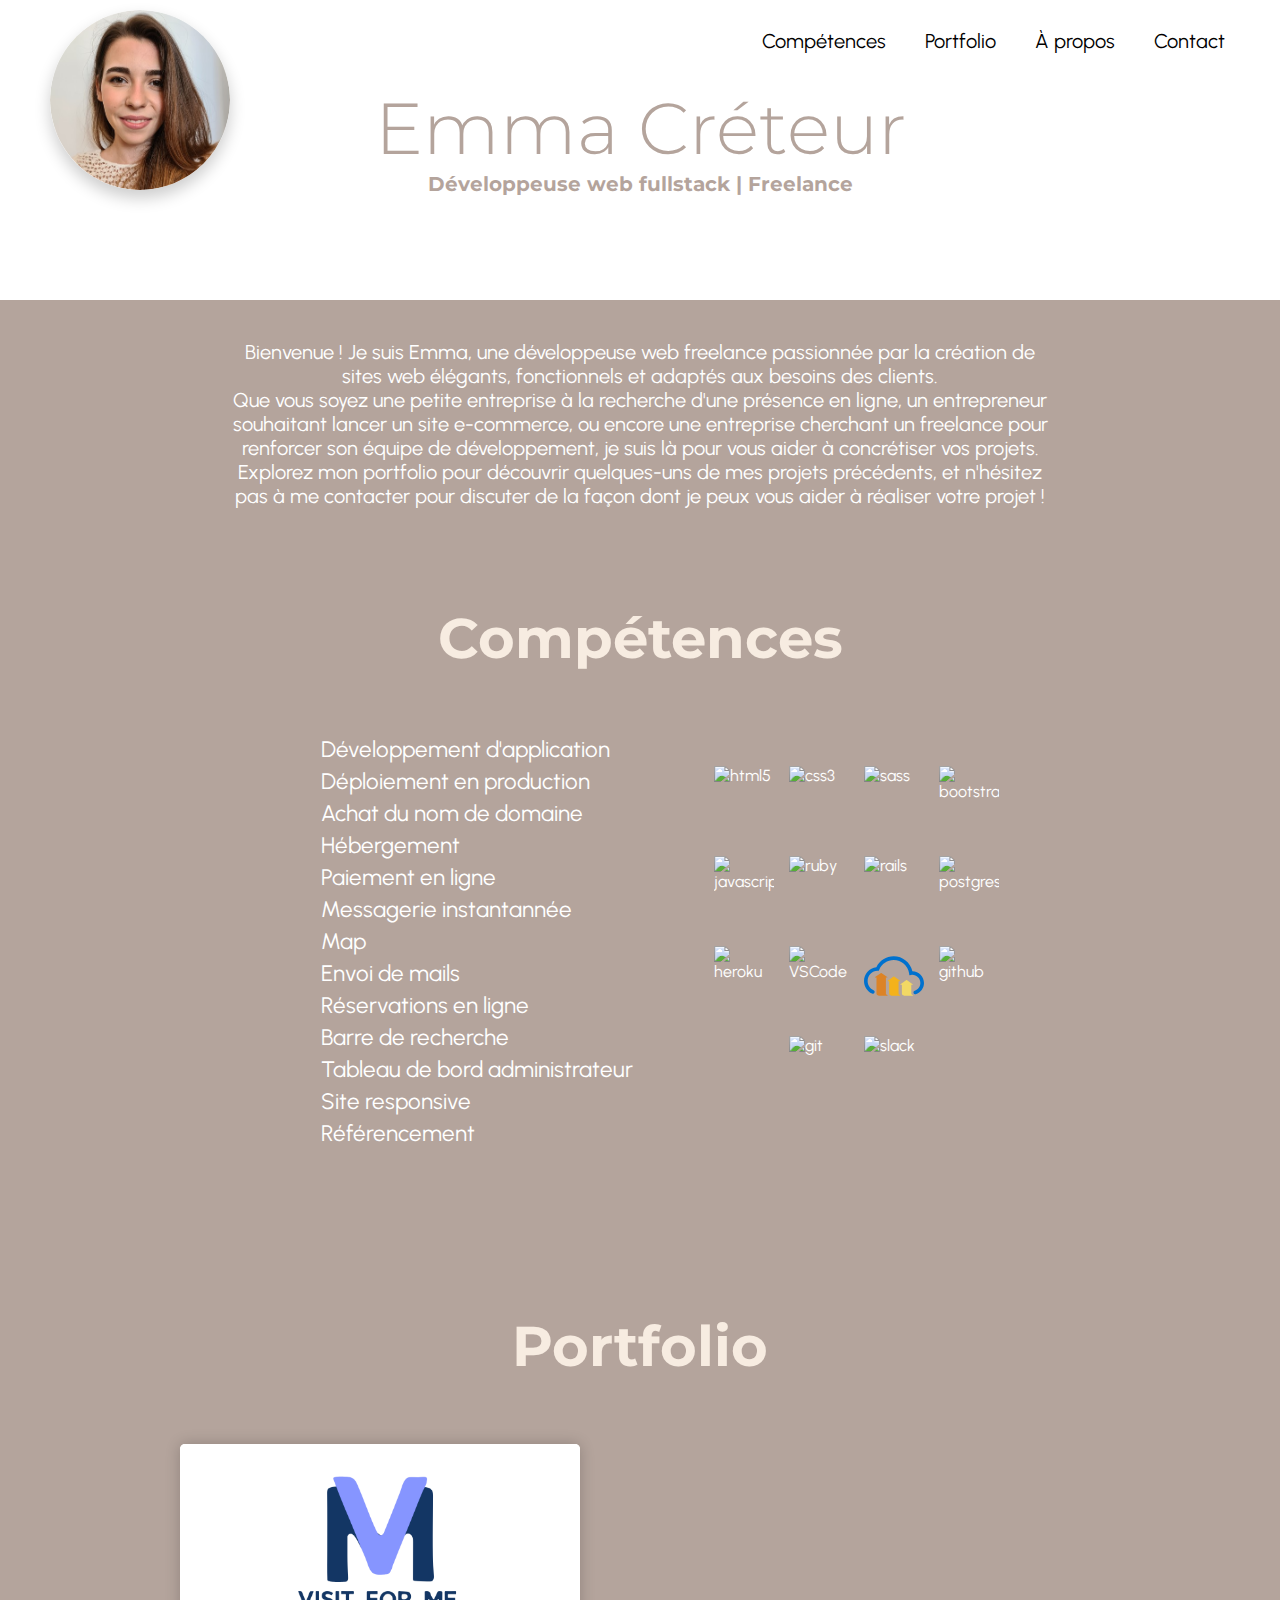
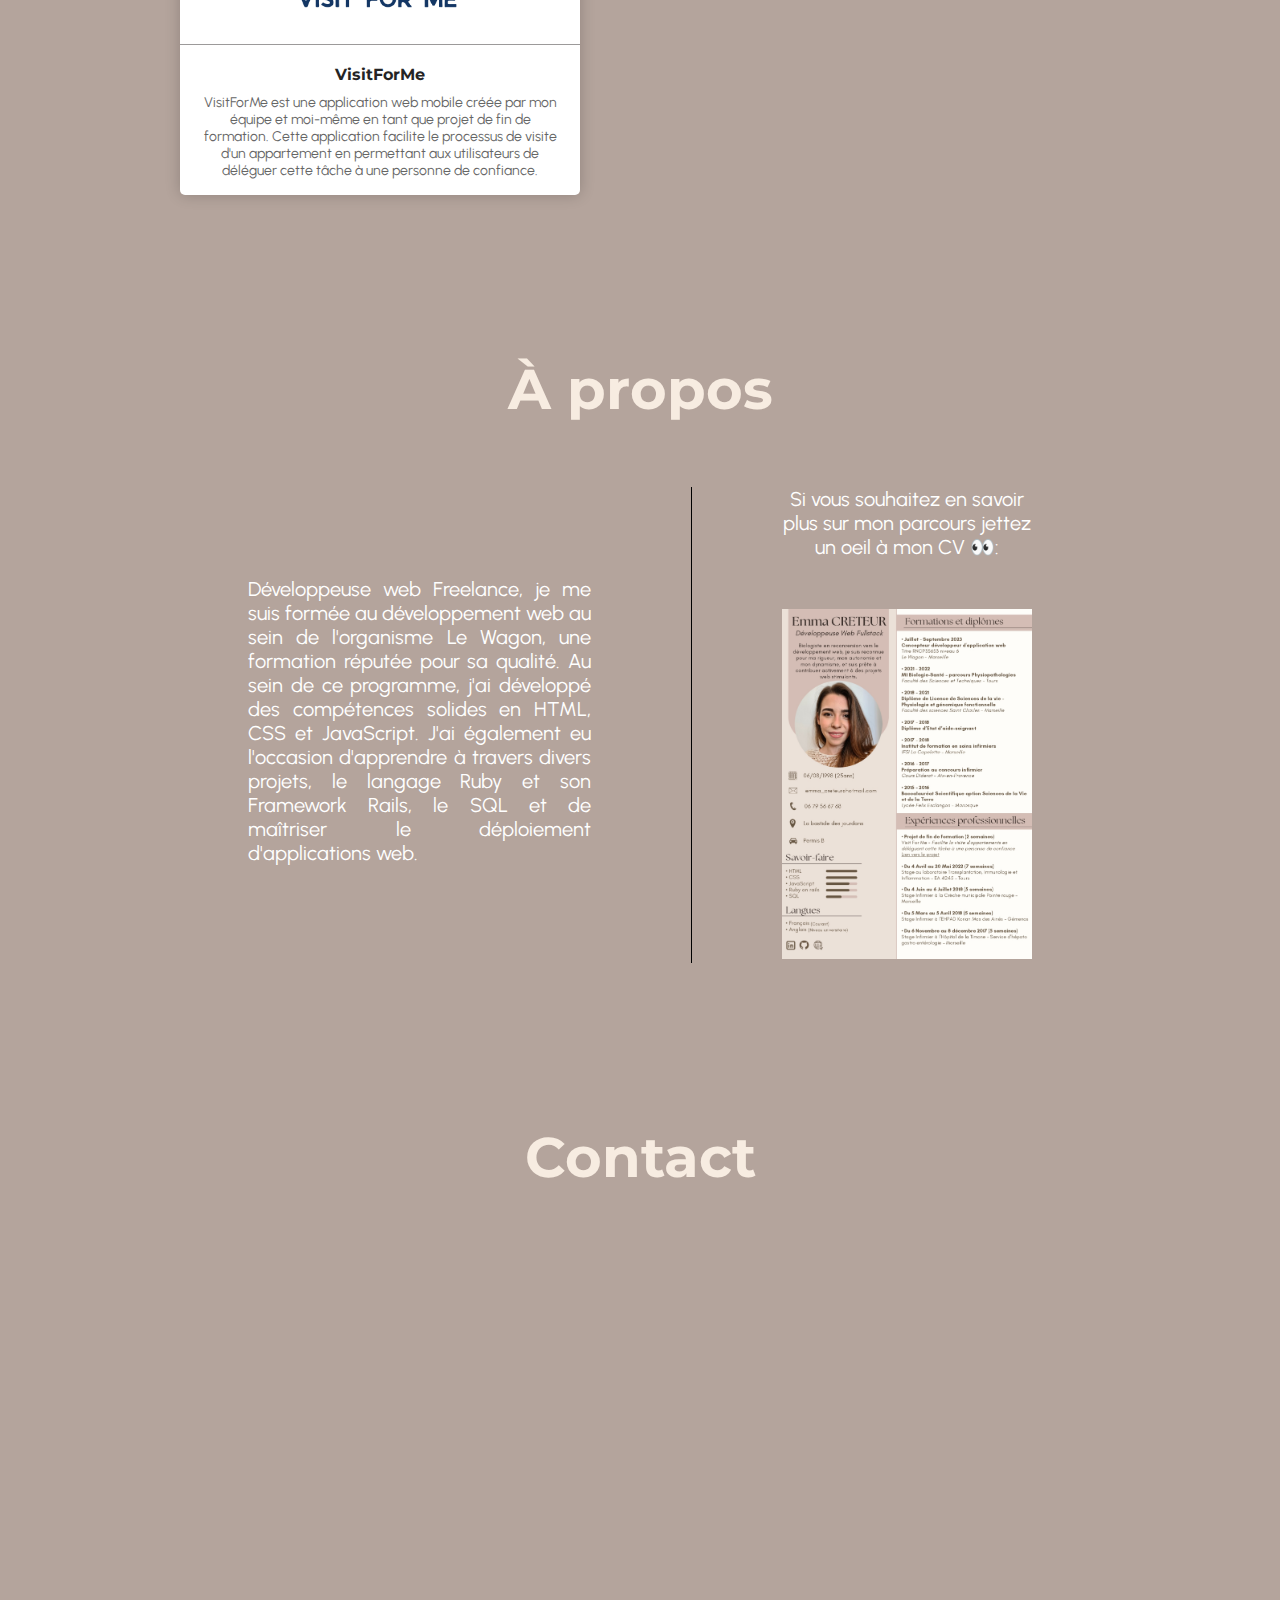
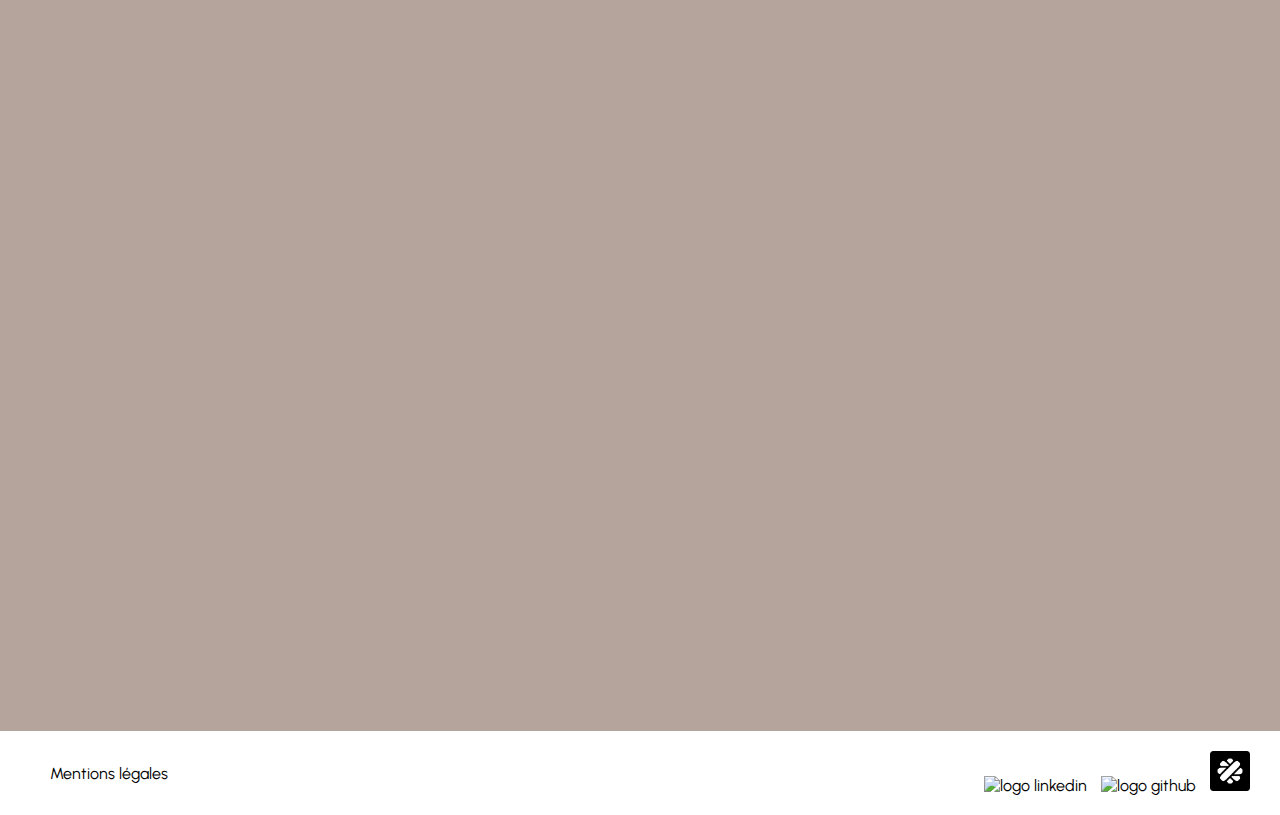
==== index.html @ e179fc8a "favincon + ajout mentions légales + ajout paragraphes accueil" ====
<!DOCTYPE html>
<html>
    <head>
        <meta charset="utf-8">

        <title>Emma Créteur | Développeuse Web Fullstack Freelance </title>
        <meta name="description" content="Développeuse Fullstack à Distance Freelance">
        <meta name="keywords" content="développement, development, freelance, web, site, création, emma, créteur, creteur, fullstack, backend, frontend, application, responsive, déploiement, nom de domaine, hébergement, ruby, rails, html, css, javascript, heroku">
        <meta name="google-site-verification" content="C7X4D-P2toqdG0to3BEUjABP1XIASljzCnjoGGMlwTs" />

        <link href="css/style.css" rel="stylesheet">
        <link href="css/card.css" rel="stylesheet">
        <link href="css/dropdown.css" rel="stylesheet">
        <link href="css/footer.css" rel="stylesheet">
        <link href="css/nav.css" rel="stylesheet">
        <link href="css/section.css" rel="stylesheet">
        <link href="css/sidebar.css" rel="stylesheet">
        <script src="javascript/dropdown.js"></script>
        <script src="javascript/scroll.js"></script>
        <link rel="shortcut icon" href="favicon.ico" type="image/x-icon">
        <link rel="icon" href="favicon.ico" type="image/x-icon">

        <link rel="preconnect" href="https://fonts.googleapis.com">
        <link rel="preconnect" href="https://fonts.gstatic.com" crossorigin>
        <link href="https://fonts.googleapis.com/css2?family=Urbanist:wght@300&display=swap" rel="stylesheet">

        <link rel="preconnect" href="https://fonts.googleapis.com">
        <link rel="preconnect" href="https://fonts.gstatic.com" crossorigin>
        <link href="https://fonts.googleapis.com/css2?family=Montserrat:wght@200&display=swap" rel="stylesheet">
        <link rel="stylesheet" href="https://use.fontawesome.com/releases/v6.1.2/css/all.css">

    </head>

    <body>
      <div id="conteneur-page">
        <div id="enveloppe-contenu">

          <header id="masthead">
            <nav>
              <div class="menu-responsive">
                <button class="openbtn" onclick="openNav()">&#9776;</button>
                  <div id="mySidebar" class="sidebar">
                    <ul>
                      <a href="javascript:void(0)" class="closebtn" onclick="closeNav()">&times;</a>
                      <li><a href="#competences">Compétences</a></li>
                      <li><a href="#portfolio">Portfolio</a></li>
                      <li><a href="#apropos">À propos</a></li>
                      <li><a href="#contact">Contact</a></li>
                    </ul>
                  </div>
              </div>
            </nav>

            <div class="dropdown">
              <button onclick="myFunction()" class="dropbtn"><img src ="css/images/photocv.png" alt="photo-page" class="dropbtn"/>
              </button>
              <div id="myDropdown" class="dropdown-content">
                  <ul type="none">
                      <li>&#128231<a href="mailto: emma_creteur@hotmail.com">emma_creteur@hotmail.com</a> </li>
                      <li> &#128205 Région d'Aix-en-Provence</li>
                      <li><a href="#contact">Me contacter</a></li>
                  </ul>
              </div>
            </div>
            <div class="categories">
              <nav>
                <ul>
                  <li><a href="#competences">Compétences</a></li>
                  <li><a href="#portfolio">Portfolio</a></li>
                  <li><a href="#apropos">À propos</a></li>
                  <li><a href="#contact">Contact</a></li>
                </ul>
              </nav>
              <hgroup id="sitetitle">
                <h1 class="text-center">Emma Créteur</h1>
                <h2 class="text-center">Développeuse web fullstack | Freelance</h2>
              </hgroup>
            </div>
          </header>

          <main>
            <div class="accueil">
              <p class="presentation">
                Bienvenue ! Je suis Emma, une développeuse web freelance passionnée par la création de sites web élégants, fonctionnels et adaptés aux besoins des clients.
                <br>Que vous soyez une petite entreprise à la recherche d'une présence en ligne, un entrepreneur souhaitant lancer un site e-commerce,
                ou encore une entreprise cherchant un freelance pour renforcer son équipe de développement, je suis là pour vous aider à concrétiser vos projets.
                <br>Explorez mon <a href="#portfolio">portfolio</a> pour découvrir quelques-uns de mes projets précédents, et n'hésitez pas à me contacter pour discuter de la façon dont je peux vous aider à réaliser votre projet !
              </p>
            </div>

            <section id="competences">
              <h1> Compétences</h1>
              <div class="contenu">
                <div class="list">
                  <ul>
                    <li><i class="fa-solid fa-angle-right"></i> Développement d'application</li>
                    <li><i class="fa-solid fa-angle-right"></i> Déploiement en production</li>
                    <li><i class="fa-solid fa-angle-right"></i> Achat du nom de domaine</li>
                    <li><i class="fa-solid fa-angle-right"></i> Hébergement</li>
                    <li><i class="fa-solid fa-angle-right"></i> Paiement en ligne</li>
                    <li><i class="fa-solid fa-angle-right"></i> Messagerie instantannée</li>
                    <li><i class="fa-solid fa-angle-right"></i> Map</li>
                    <li><i class="fa-solid fa-angle-right"></i> Envoi de mails</li>
                    <li><i class="fa-solid fa-angle-right"></i> Réservations en ligne</li>
                    <li><i class="fa-solid fa-angle-right"></i> Barre de recherche</li>
                    <li><i class="fa-solid fa-angle-right"></i> Tableau de bord administrateur</li>
                    <li><i class="fa-solid fa-angle-right"></i> Site responsive</li>
                    <li><i class="fa-solid fa-angle-right"></i> Référencement</li>
                  </ul>
                </div>
                <div class="logo-competences">
                  <img src="https://raw.githubusercontent.com/devicons/devicon/master/icons/html5/html5-original-wordmark.svg" style="margin-right: 15px;" alt="html5" width="60" height="60" title="HTML5"/>
                  <img src="https://raw.githubusercontent.com/devicons/devicon/master/icons/css3/css3-original-wordmark.svg" style="margin-right: 15px;" alt="css3" width="60" height="60" title="CSS3"/>
                  <img src="https://raw.githubusercontent.com/devicons/devicon/master/icons/sass/sass-original.svg" style="margin-right: 15px;" alt="sass" width="60" height="60" title="Sass"/>
                  <img src="https://raw.githubusercontent.com/devicons/devicon/master/icons/bootstrap/bootstrap-plain-wordmark.svg" style="margin-right: 15px;" alt="bootstrap" width="60" height="60" title="Bootstrap"/>
                  <img src="https://raw.githubusercontent.com/devicons/devicon/master/icons/javascript/javascript-original.svg" style="margin-right: 15px;" alt="javascript" width="60" height="60" title="JavaScript"/>
                  <img src="https://raw.githubusercontent.com/devicons/devicon/master/icons/ruby/ruby-original.svg" style="margin-right: 15px;" alt="ruby" width="60" height="60" title="Ruby"/>
                  <img src="https://raw.githubusercontent.com/devicons/devicon/master/icons/rails/rails-original-wordmark.svg" style="margin-right: 15px;" alt="rails" width="60" height="60" title="Rails"/>
                  <img src="https://raw.githubusercontent.com/devicons/devicon/master/icons/postgresql/postgresql-original-wordmark.svg" style="margin-right: 15px;" alt="postgresql" width="60" height="60" title="PostgreSQL"/>
                  <img src="https://www.vectorlogo.zone/logos/heroku/heroku-icon.svg" style="margin-right: 15px;" alt="heroku" width="60" height="60" title="Heroku"/>
                  <img src="https://cdn.jsdelivr.net/gh/devicons/devicon/icons/vscode/vscode-original-wordmark.svg" style="margin-right: 15px;" alt="VSCode" width="60" height="60" title="VSCode"/>
                  <img src="[data-uri]" alt="Cloudinary" title="Cloudinary" width="60" height="60" style="margin-right: 15px;">
                  <img src="https://cdn.jsdelivr.net/gh/devicons/devicon/icons/github/github-original.svg" style="margin-right: 15px;" alt="github" width="60" height="60" title="GitHub"/>
                  <img src="https://www.vectorlogo.zone/logos/git-scm/git-scm-icon.svg" style="margin-right: 15px;" alt="git" width="60" height="60" title="Git"/>
                  <img src="https://cdn.jsdelivr.net/gh/devicons/devicon/icons/slack/slack-original.svg" style="margin-right: 15px;" alt="slack" width="60" height="60" title="Slack"/>
                </div>
              </div>
            </section>

            <section id="portfolio">
              <h1>Portfolio</h1>
              <div class="card-project">
                <a href="https://visit-for-me-emma-e50ae7bd09ac.herokuapp.com/" target="_blank">
                <img src="css/images/VisitForMe.png" />
                <div class="card-project-infos">
                  <div>
                    <h2>VisitForMe</h2>
                    <p>VisitForMe est une application web mobile créée par mon équipe et moi-même en tant que projet de fin de formation. Cette application facilite le processus de visite d'un appartement en permettant aux utilisateurs de déléguer cette tâche à une personne de confiance.</p>
                  </div>
                </div>
              </a>
              </div>
            </section>

            <section id="apropos">
              <h1> À propos</h1>
              <div class="carre-contenu-accueil">
                <p id="p-accueil">
                  Développeuse web Freelance, je me suis formée au développement web au sein de l'organisme Le Wagon, une formation réputée pour sa qualité.
                  Au sein de ce programme, j'ai développé des compétences solides en HTML, CSS et JavaScript. J'ai également eu l'occasion d'apprendre à travers divers projets, le langage Ruby et son Framework Rails, le SQL et de maîtriser le déploiement d'applications web.
                </p>
                <div class="cv-propos">
                  <p>Si vous souhaitez en savoir plus sur mon parcours jettez un oeil à mon CV 👀:</p>
                  <a class="cv-grand" href="cv.pdf" target="_blank">
                    <img src="cv.jpg" width="250px" height="350px" alt="cv miniature"></img>
                  </a>
                </div>
              </div>
            </section>

            <section id="contact">
              <h1>Contact</h1>
              <iframe class="form" src="https://docs.google.com/forms/d/e/1FAIpQLSd2ceQylcFT-ddjGEz3CQogQd69oquBkLHTm3AjTv-rdr1ttA/viewform?embedded=true" width="640" height="888" frameborder="0" marginheight="0" marginwidth="0">Chargement…</iframe>
            </section>

          </main>
        </div>

      <footer id="pied-de-page">
        <div class="mention-legale">
          <a href="mention_legale.html">Mentions légales</a>
        </div>
        <div id="logo-footer">
          <a href="https://www.linkedin.com/in/emma-creteur" target="_blank"> <img class="lien-icone" src="https://cdn-icons-png.flaticon.com/512/1384/1384014.png"
          alt="logo linkedin"/> </a>
          <a href="https://github.com/Emma6098" target="_blank"> <img class="lien-icone" src="https://upload.wikimedia.org/wikipedia/commons/thumb/c/c2/GitHub_Invertocat_Logo.svg/1200px-GitHub_Invertocat_Logo.svg.png"
          alt="logo github"/> </a>
          <a href="https://www.malt.fr/profile/emmacreteur?q=Emma+creteur+&sourceComponent=home_unlogged&searchid=651d7da5e57a8975f9a247a1" target="_blank"> <img class="lien-icone" src="css/images/malt.png"
          alt="logo malt"/> </a>
        </div>
      </footer>

    </div>
  </body>
</html>
---- css/style.css ----
* {
    margin: 0;
}

main {
  padding-top: 100px;
  padding-bottom: 150px;
  padding-top: 250px;
}

body {
  background-color: #b4a49c;
  font-family: 'Urbanist', sans-serif;
  font-size: 1em;
  color: white;
  height:100%;
}

a {
  color : black;
  text-decoration: none;
  transition: .15s ease all;
  text-decoration: none;
}

a:hover {
  text-decoration: none;
  color: #c6c4c4;
}


h1 {
  color: #F7ECE1;
  font-size: 3.5em;
  font-family: 'Montserrat', sans-serif;
  text-align: center;
}

h2 {
  color: #F7ECE1;
  font-size: 1.5em;
  font-family: 'Montserrat', sans-serif;
  text-align:center;
  padding-bottom: 10px;
}

h3 {
  color: #F7ECE1;
  font-size: 1em;
  font-family: 'Montserrat', sans-serif;
  text-align: center;
  padding-bottom: 50px;
  padding-top: 8px;
}

p {
  font-size: 1.25em;
  text-align: center;
}


li {
  font-size: 1.25em;
}

.conteneur{
  display: flex;
  justify-content: center;
  align-items: center;
}

.conteneur h1{
 margin-bottom: 50px;
}

.conteneur h2{
  margin-top: 30px;
 }

@media screen and (max-width:1080px) {

  main {
      font-size: 20px;
    }
}
---- css/card.css ----
.card-project {
  overflow: hidden;
  background: white;
  box-shadow: 0 0 15px rgba(0,0,0,0.2);
  border-radius: 5px;
  width: 400px;
  transition: transform 0.3s;
  margin-left: 100px;
  margin-top: 4rem !important;
}

.card-project:hover {
  transform: scale(1.1);
  cursor: pointer;
}

.card-project > a > img {
  height: 200px;
  width: 100%;
  object-fit: cover;
  border-bottom: #9c9a9a 1px solid;
}

.card-project h2 {
  font-size: 16px;
  font-weight: bold;
  margin: 0;
  color: #242424;
}

.card-project p {
  font-size: 12px;
  opacity: .7;
  margin: 0;
  color: #242424;
  font-size: 14px;
}


.card-project .card-project-infos {
  padding: 16px;
  display: flex;
  justify-content: space-between;
  align-items: flex-end;
  position: relative;
}

.card-project-infos .card-project-user {
  position: absolute;
  right: 16px;
  top: -20px;
  width: 40px;
}


@media screen and (max-width:1080px) {

  .card-project {
    overflow: hidden;
    background: white;
    box-shadow: 0 0 15px rgba(0,0,0,0.2);
    border-radius: 8px;
    width: 600px;
    transition: transform 0.3s;
    margin-left: 0px;
    margin-top: 100px;
  }

  .card-project > a > img {
    height: 250px;
    width: 100%;
    object-fit: cover;
    border-bottom: #9c9a9a 3px solid;
  }

  .card-project h2 {
    font-size: 40px;
    font-weight: bold;
    margin: 0;
    color: #242424;
  }

  .card-project p {
    font-size: 25px;
    opacity: .7;
    margin: 0;
    color: #242424;
  }

}
---- css/dropdown.css ----
.dropbtn img {
  display: flex;
  border-radius:100px;
  width: 180px;
  height: 180px;
  left: 50px;
  top:10px;
  align-items: center;
  position: fixed;
  z-index: 200;
  box-shadow: 0px 8px 16px 0px rgba(0,0,0,0.2);
  cursor: pointer;
}


.dropbtn img:hover {
  transform: scale(1.05);
  transition: transform 0.2s;
}

/* The container <div> - needed to position the dropdown content */

.dropdown {
  position: relative;
  display: inline-block;
}

/* Dropdown Content (Hidden by Default) */
.dropdown-content {
  display: none;
  position: fixed;
  left: 144px;
  top:170px;
  background-color:#F7ECE1;
  min-width: 160px;
  max-width: 1000px;
  box-shadow: 0px 8px 16px 0px rgba(0,0,0,0.2);
  padding: 30px;
  z-index: 2;

}

/*Links inside the dropdown */
.dropdown-content li {
  color: black;
  padding: 12px 16px;
  text-decoration: none;

}
.dropdown-content a {
  padding-left: 10px;
}
ul {
  padding:0px;
}
/* Change color of dropdown links on hover */
.dropdown-content a:hover {
  text-decoration: none;
  background-color:#e2d1c0
}

/* Show the dropdown menu (use JS to add this class to the .dropdown-content container when the user clicks on the dropdown button) */
.show {display:block;}


@media screen and (max-width:1080px) {

  .dropdown-content {
    display: none;
    position: fixed;
    left: 100px;
    right: 150px;
    top:200px;
    background-color:#F7ECE1;
    min-width: 70%;
    max-width: 200px;
    height: 280px;
    box-shadow: 0px 8px 16px 0px rgba(0,0,0,0.2);
    padding: 30px;
    font-size: 30px;
  }

  .show {display:block;}

  .dropbtn img {

    display: flex;
    border-radius: 50%;
    width: 200px;
    height: 200px;
    left: auto;
    top: auto;
    align-items: center;
    position: fixed;
    z-index: 4;
  }

  .dropdown-content li {
    color: black;
    padding: 12px 0px;
    text-decoration: none;
  }

}
---- css/footer.css ----
footer {
  background-color: white;
  color : #242424;
  display: flex;
  flex-direction: row;
  justify-content: space-between;
  align-items: center;
}

.mention-legale{
  display: flex;
  flex-direction: column;
  align-items: flex-start;
  margin: 20px;
  margin-left: 50px;
}

#logo-footer{
  margin: 20px;
}

#pied-de-page {
  position: absolute;
  bottom: 0;
  width: 100%;
  height:auto;
}

.lien-icone:hover{
  opacity: 0.5;
}
.lien-icone{
width: 40px;
height: 40px;
padding-right: 10px;
}

@media screen and (max-width:1080px) {

  #pied-de-page {
    position: absolute;
    bottom: 0;
    width: 100%;
    height: auto;
  }

  .lien-icone{
    width: 70px;
    height: 70px;
    margin-right: 10px;
  }

}
---- css/nav.css ----
nav{
  display: flex;
  flex-direction: row;
  justify-content: right;
  align-items: center;
  background-color: white;
  color : #242424;
  padding: 25px 50px;
  position: fixed;
  left: 0;
  right: 0;
  padding-top: 10px;
  z-index: 2;
}


nav ul {
  display: inline;
}

nav li {
  display: inline;
}

nav li a {
  margin: 0 5px;
  color: black;
}

.categories a {
  margin-left: 30px;
}

/* ENTETE DEROULANT */

hgroup {
  position: relative;
  transition: .15s ease all;
  padding-top: 65px;
}

hgroup h1 {
  font-weight: 300;
  font-size: 4.5em;
  color:#b4a49c;
}

hgroup h2 {
  font-size: 1.25em;
  color:#b4a49c;
}

#masthead.scrolled {
  height: 65px;
}

#masthead.scrolled hgroup {
  opacity: 0;
  transform: translateY(-75px);
}

#masthead {
  z-index: 1000;
  position: fixed;
  width: 100%;
  height: 300px;
  background: white;
  transition: .5s ease all;
}

@media screen and (max-width:1080px) {
  nav {
    display: flex;
    flex-direction: row;
    justify-content: right;
    align-items: center;
    padding: 20px 20px 20px 90px;
    height: 50px;
  }
  header nav img {
    margin-bottom: 20px;
  }
  nav a {
    margin-left: 10px;
    margin-right: 10px;
  }

  .categories {
    display: none;
  }
}
---- css/section.css ----
section{
  padding: 6rem 80px 4rem 80px;
}

#conteneur-page {
  position: relative;
  min-height: 100vh;
}

#enveloppe-contenu {
  padding-bottom: 54px;
}

.presentation{
  text-align:center;
  width: 65%;
}

.presentation a {
  color: white;
  position: relative;

}

.presentation a::before {
  content: "";
  position: absolute;
  top: 0;
  left: 0;
  width: 0;
  height: 100%;
  background-color: #F7ECE1;
  transition: width 0.3s ease-in-out;
  z-index: -1;
}

.presentation a:hover::before {
  width: 100%;
}

.presentation a:hover {
  color: #b4a49c; /* Couleur de texte au survol */
}

.accueil{
  padding-top: 90px;
  display: flex;
  justify-content: center;
}

/* A PROPOS */

#p-accueil {
  font-size: 1.25em;
  text-align: justify;
  margin-right: 100px;
  width: 65%;
  padding-top: 90px;
}

.carre-contenu-accueil {
  padding-top: 4rem;
  width: 70%;
  margin: 0px auto 0px auto;
  display: flex;
  flex-direction: row;
}

.cv-propos img {
  margin-top:50px;
  transition: transform 0.3s;
}

.cv-propos img:hover {
  margin-top:50px;
  transform: scale(1.1);
  cursor: pointer;
}

.cv-propos{
  width: 35%;
  display: flex;
  flex-direction: column;
  align-items: center;
  border-left: 1px black solid;
  padding-left: 90px;
}

/* COMPETENCES */

#competences li {
display: flex;
justify-content: flex-start;
list-style-type: disc;
margin-bottom: 5px;
width : 100%;
font-size: 1.4rem;
}

.logo-competences {
  width: 45%;
  display: flex;
  align-items: center;
  justify-content: center;
  flex-wrap: wrap;
  height: 100%;
}

.logo-competences img {
  margin-top: 30px;
  transition: transform 0.3s;
}

.logo-competences img:hover {
  transform: scale(1.1);
}

.list{
  display: flex;
  justify-content: center;
  width:60%
}

.contenu{
  padding-top: 4rem;
  width: 70%;
  margin: 0px auto 0px auto;
  display: flex;
  flex-direction: row;
}

i{
  margin-right: 10px;
  margin-top: 2px;
}

/* CONTACT */
#contact{
text-align: center;
}

.form{
 margin-top: 4rem !important;
}



@media screen and (max-width:1080px) {

  #p-accueil {
    font-size: 30px;
    text-align: justify;
  }

  .carre-contenu-accueil {
    border-right: 2px solid #3a332c;
    border-bottom: 3px solid #3a332c;
    padding: 50px;
    width: 50%;
    margin: 20px auto 50px auto;
  }

  section {
    font-size: larger;
    margin-top: 80px;
    margin-left: 20px;
    margin-right: 20px;
    display: flex;
    flex-direction: column;
    align-items: center;
  }

}
---- css/sidebar.css ----
.menu-responsive {
  position: relative;
  display: none;
}
/* The sidebar menu */
.sidebar {
  height: 100%; /* 100% Full-height */
  width: 0; /* 0 width - change this with JavaScript */
  position: fixed; /* Stay in place */
  z-index: 1; /* Stay on top */
  top: 0;
  right: 0;
  background-color: white;
  overflow-x: hidden; /* Disable horizontal scroll */
  padding-top: 60px; /* Place content 60px from the top */
  transition: 0.5s; /* 0.5 second transition effect to slide in the sidebar */
}

/* The sidebar links */
.sidebar a {
  padding: 8px 8px 8px 32px;
  text-decoration: none;
  font-size: 70px;
  color: black;
  display: block;
  transition: 0.3s;
  margin-top: 50px;
}

/* Position and style the close button (top right corner) */
.sidebar .closebtn {
  position: absolute;
  top: 0;
  right: 25px;
  font-size: 70px;
  margin-left: 50px;
}


@media screen and (max-width:1080px) {

  .openbtn {
    font-size: 60px;
    cursor: pointer;
    background-color: white;
    color: black;
    border: none;
    margin-right: 20px;
  }

  .menu-responsive {
    display: flex;
    transition: margin-right .5s;
  }
  .sidebar {
    padding-top: 70px;
  }
  .sidebar a {
    font-size: 40px;
  }
}
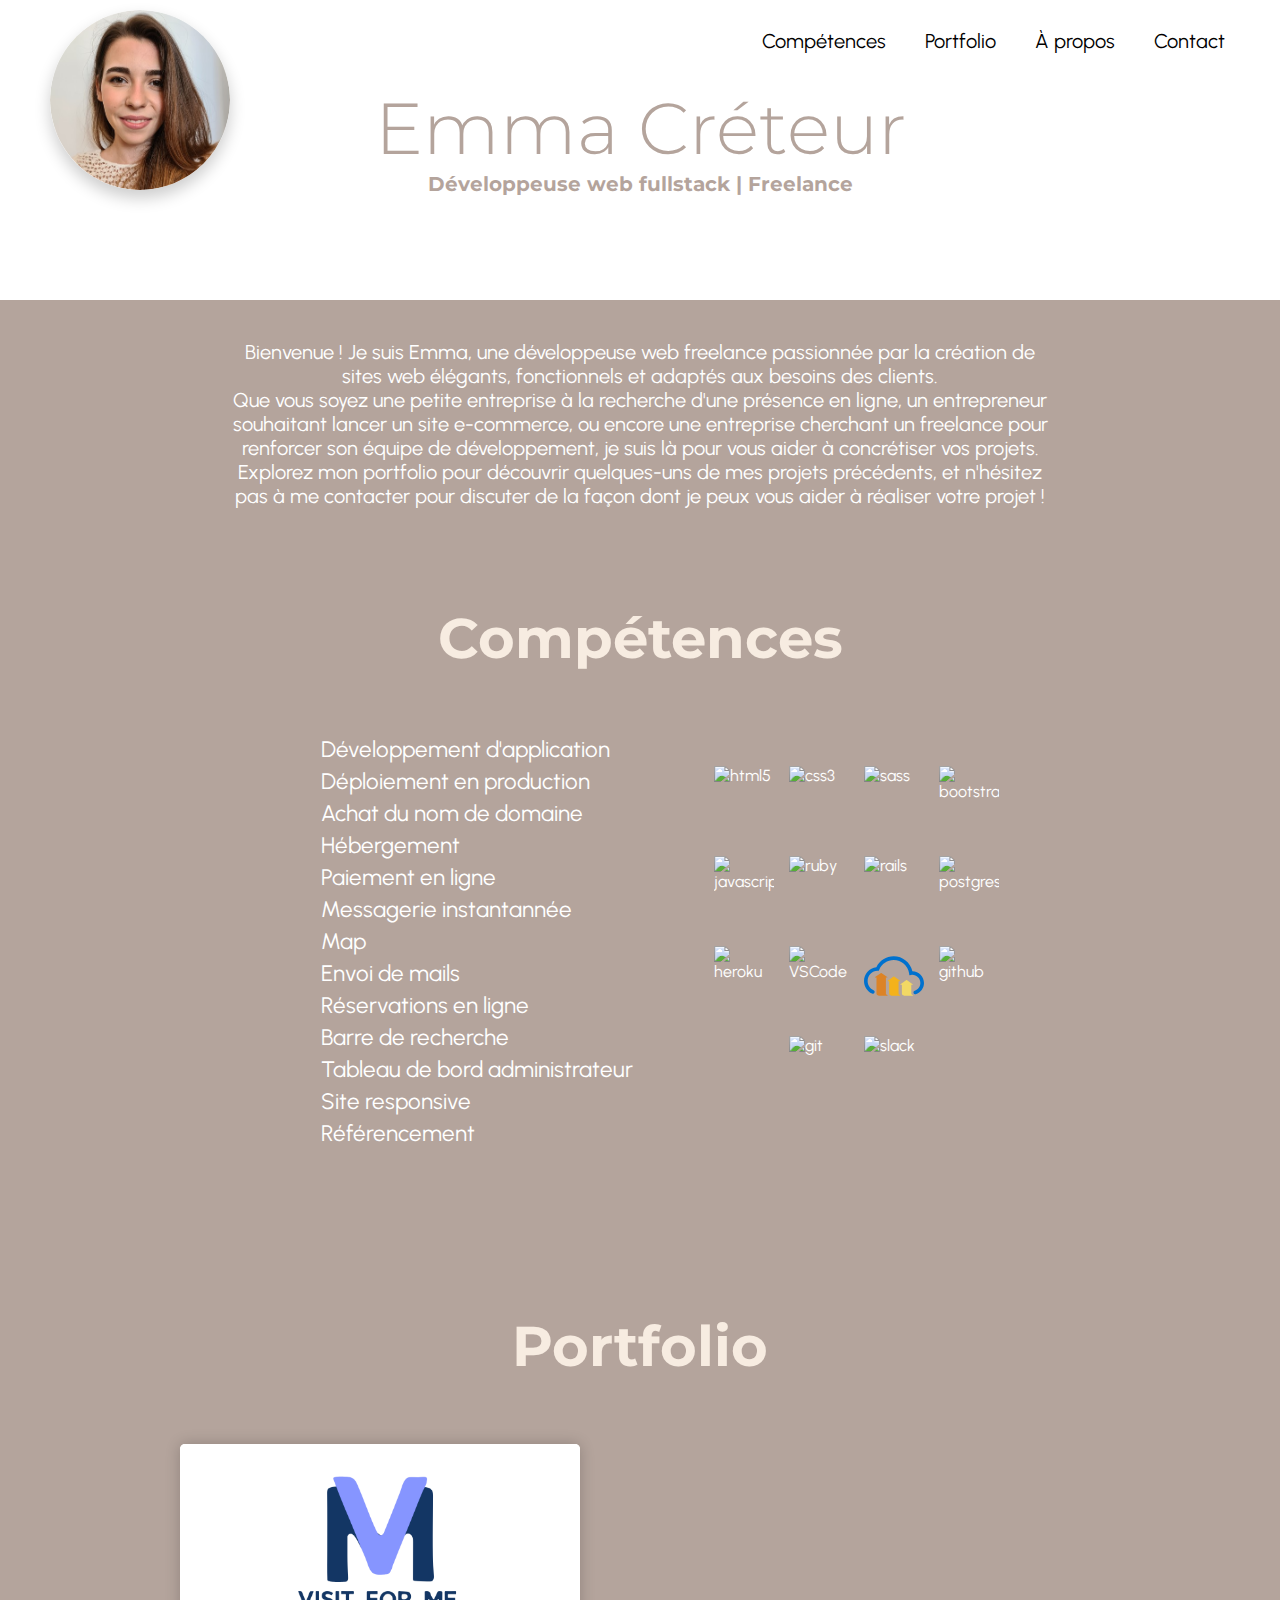
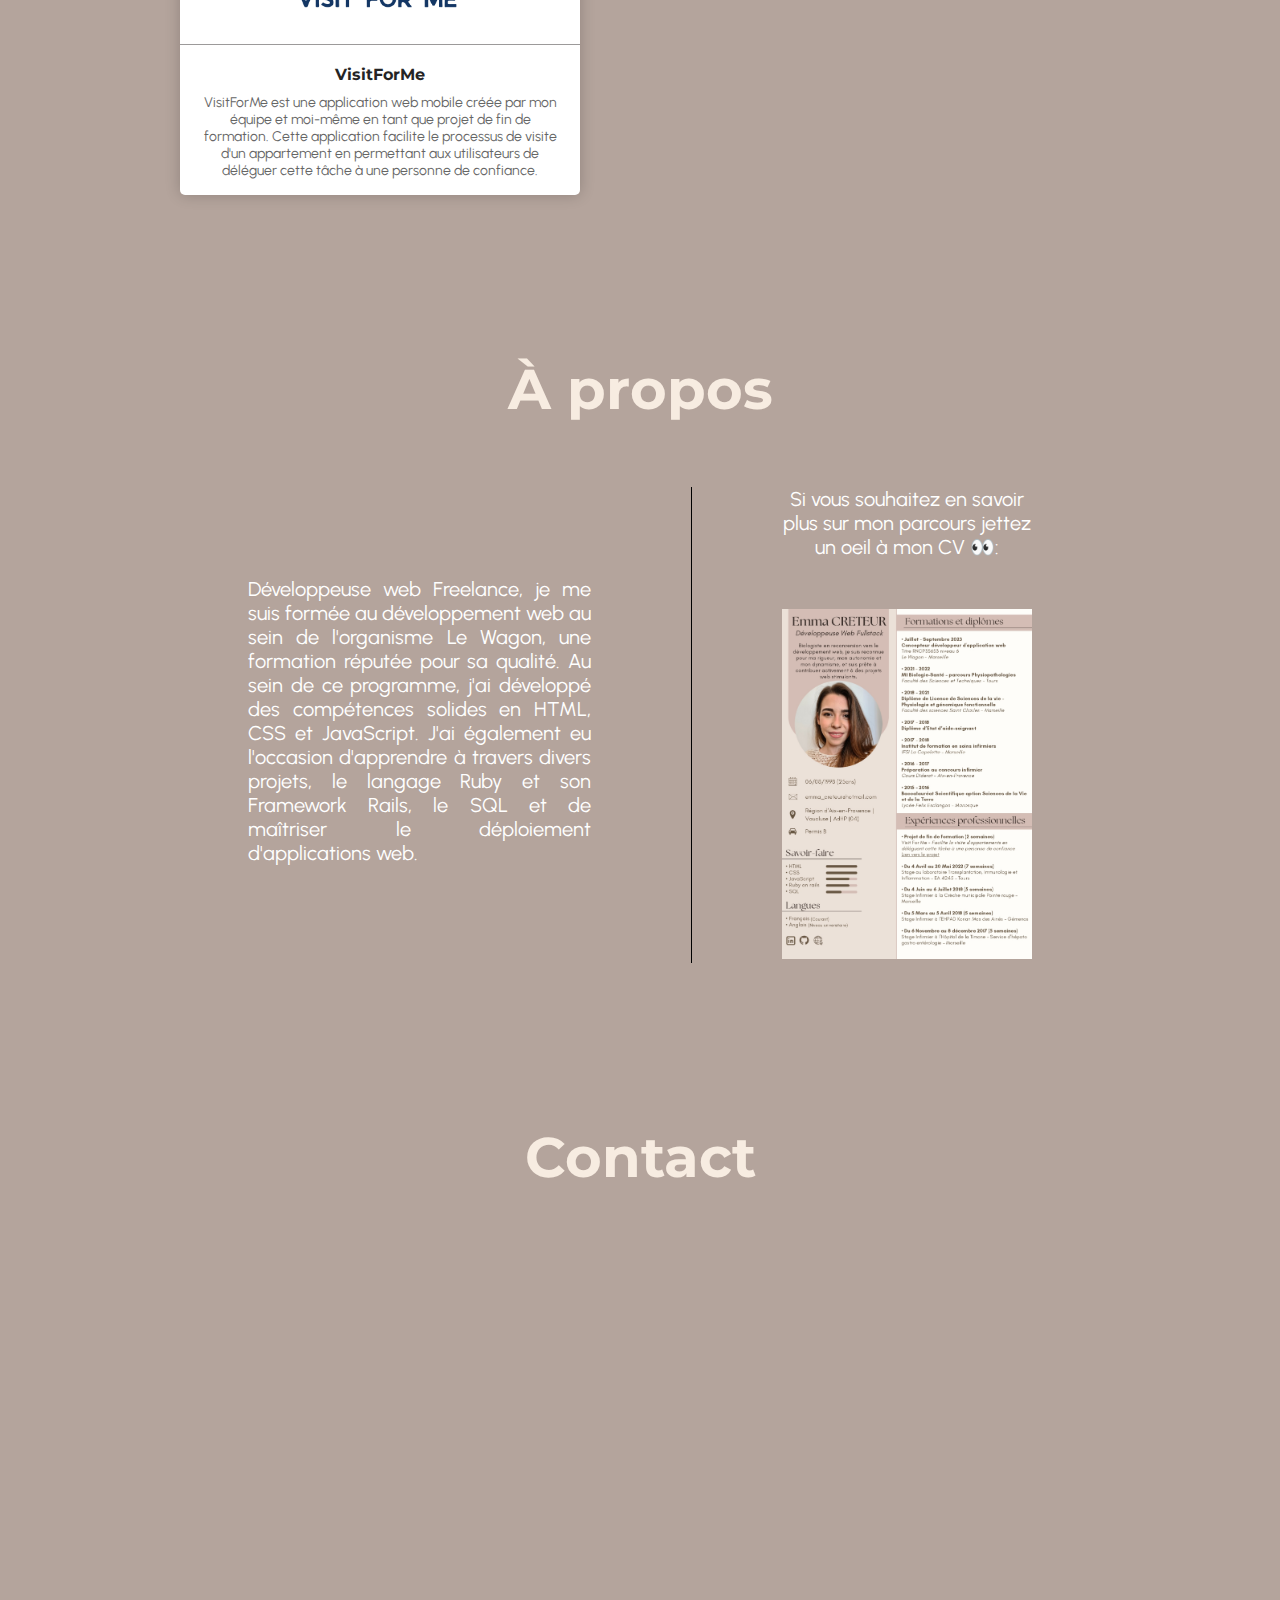
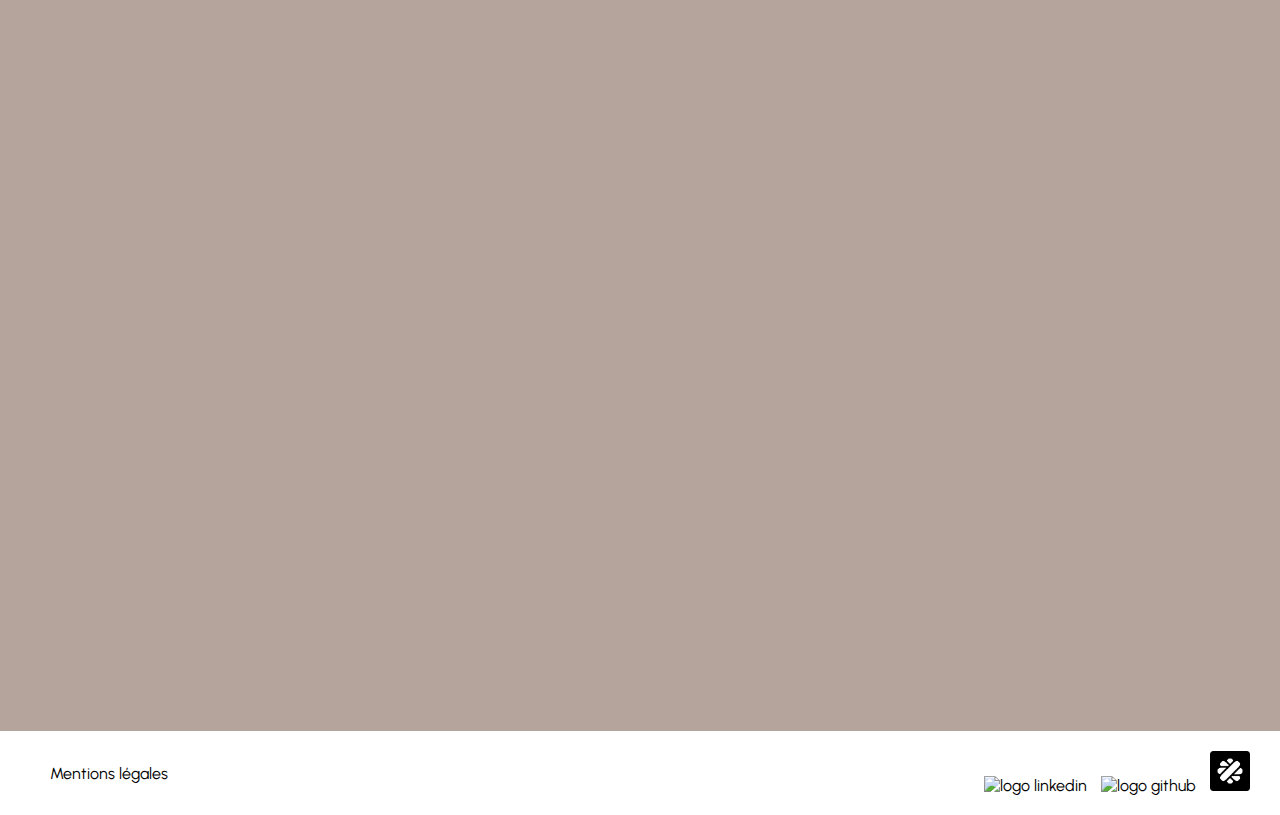
==== commit 7eaa3ae3: "modif pdf" ====
--- a/index.html
+++ b/index.html
@@ -5,7 +5,7 @@
 
         <title>Emma Créteur | Développeuse Web Fullstack Freelance </title>
         <meta name="description" content="Développeuse Fullstack à Distance Freelance">
-        <meta name="keywords" content="développement, development, freelance, web, site, création, emma, créteur, creteur, fullstack, backend, frontend, application, responsive, déploiement, nom de domaine, hébergement, ruby, rails, html, css, javascript, heroku">
+        <meta name="keywords" content="développement, development, freelance, web, site, création, emma, créteur, creteur, fullstack, backend, frontend, application, responsive, déploiement, nom de domaine, hébergement, ruby, rails, html, css, javascript, heroku, 04, 84, 13, aix, manosque, pertuis, la bastide des jourdans, vaucluse, alpes de hautes provence, bouche du rhone">
         <meta name="google-site-verification" content="C7X4D-P2toqdG0to3BEUjABP1XIASljzCnjoGGMlwTs" />
 
         <link href="css/style.css" rel="stylesheet">
@@ -57,7 +57,7 @@
               <div id="myDropdown" class="dropdown-content">
                   <ul type="none">
                       <li>&#128231<a href="mailto: emma_creteur@hotmail.com">emma_creteur@hotmail.com</a> </li>
-                      <li> &#128205 Région d'Aix-en-Provence</li>
+                      <li> &#128205 Région d'Aix-en-Provence | Vaucluse | Alpes de Haute Provence</li>
                       <li><a href="#contact">Me contacter</a></li>
                   </ul>
               </div>
--- a/css/dropdown.css
+++ b/css/dropdown.css
@@ -55,10 +55,7 @@
   padding:0px;
 }
 /* Change color of dropdown links on hover */
-.dropdown-content a:hover {
-  text-decoration: none;
-  background-color:#e2d1c0
-}
+
 
 /* Show the dropdown menu (use JS to add this class to the .dropdown-content container when the user clicks on the dropdown button) */
 .show {display:block;}
--- a/css/section.css
+++ b/css/section.css
@@ -34,11 +34,11 @@
   z-index: -1;
 }
 
-.presentation a:hover::before {
+.presentation a:hover::before{
   width: 100%;
 }
 
-.presentation a:hover {
+.presentation a:hover{
   color: #b4a49c; /* Couleur de texte au survol */
 }
 
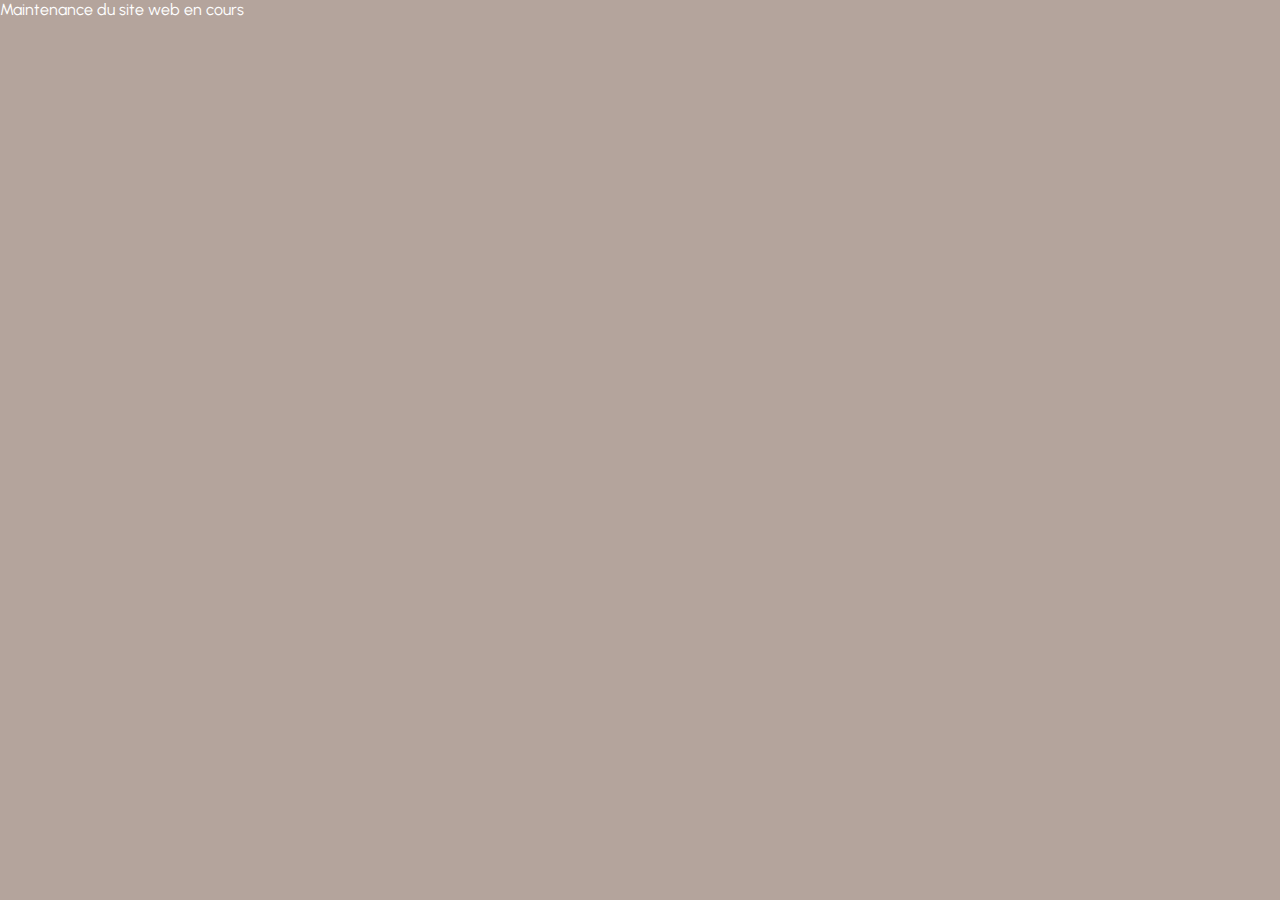
==== commit deb47f43: "Merge 506af5f489b1717602f07bb6116b7dfc8c84c275 into e1ce6072de7ae2d48d1a5bfd56f081529776e51d" ====
--- a/index.html
+++ b/index.html
@@ -3,22 +3,11 @@
     <head>
         <meta charset="utf-8">
 
-        <title>Emma Créteur | Développeuse Web Fullstack Freelance </title>
-        <meta name="description" content="Développeuse Fullstack à Distance Freelance">
-        <meta name="keywords" content="développement, development, freelance, web, site, création, emma, créteur, creteur, fullstack, backend, frontend, application, responsive, déploiement, nom de domaine, hébergement, ruby, rails, html, css, javascript, heroku, 04, 84, 13, aix, manosque, pertuis, la bastide des jourdans, vaucluse, alpes de hautes provence, bouche du rhone">
-        <meta name="google-site-verification" content="C7X4D-P2toqdG0to3BEUjABP1XIASljzCnjoGGMlwTs" />
+        <title>Emma Créteur | Développeuse Fullstack </title>
 
         <link href="css/style.css" rel="stylesheet">
-        <link href="css/card.css" rel="stylesheet">
-        <link href="css/dropdown.css" rel="stylesheet">
-        <link href="css/footer.css" rel="stylesheet">
-        <link href="css/nav.css" rel="stylesheet">
-        <link href="css/section.css" rel="stylesheet">
-        <link href="css/sidebar.css" rel="stylesheet">
         <script src="javascript/dropdown.js"></script>
-        <script src="javascript/scroll.js"></script>
-        <link rel="shortcut icon" href="favicon.ico" type="image/x-icon">
-        <link rel="icon" href="favicon.ico" type="image/x-icon">
+
 
         <link rel="preconnect" href="https://fonts.googleapis.com">
         <link rel="preconnect" href="https://fonts.gstatic.com" crossorigin>
@@ -27,159 +16,13 @@
         <link rel="preconnect" href="https://fonts.googleapis.com">
         <link rel="preconnect" href="https://fonts.gstatic.com" crossorigin>
         <link href="https://fonts.googleapis.com/css2?family=Montserrat:wght@200&display=swap" rel="stylesheet">
-        <link rel="stylesheet" href="https://use.fontawesome.com/releases/v6.1.2/css/all.css">
+        <link href="vendor/fontawesome-free/css/all.min.css" rel="stylesheet">
 
     </head>
 
     <body>
       <div id="conteneur-page">
-        <div id="enveloppe-contenu">
-
-          <header id="masthead">
-            <nav>
-              <div class="menu-responsive">
-                <button class="openbtn" onclick="openNav()">&#9776;</button>
-                  <div id="mySidebar" class="sidebar">
-                    <ul>
-                      <a href="javascript:void(0)" class="closebtn" onclick="closeNav()">&times;</a>
-                      <li><a href="#competences">Compétences</a></li>
-                      <li><a href="#portfolio">Portfolio</a></li>
-                      <li><a href="#apropos">À propos</a></li>
-                      <li><a href="#contact">Contact</a></li>
-                    </ul>
-                  </div>
-              </div>
-            </nav>
-
-            <div class="dropdown">
-              <button onclick="myFunction()" class="dropbtn"><img src ="css/images/photocv.png" alt="photo-page" class="dropbtn"/>
-              </button>
-              <div id="myDropdown" class="dropdown-content">
-                  <ul type="none">
-                      <li>&#128231<a href="mailto: emma_creteur@hotmail.com">emma_creteur@hotmail.com</a> </li>
-                      <li> &#128205 Région d'Aix-en-Provence | Vaucluse | Alpes de Haute Provence</li>
-                      <li><a href="#contact">Me contacter</a></li>
-                  </ul>
-              </div>
-            </div>
-            <div class="categories">
-              <nav>
-                <ul>
-                  <li><a href="#competences">Compétences</a></li>
-                  <li><a href="#portfolio">Portfolio</a></li>
-                  <li><a href="#apropos">À propos</a></li>
-                  <li><a href="#contact">Contact</a></li>
-                </ul>
-              </nav>
-              <hgroup id="sitetitle">
-                <h1 class="text-center">Emma Créteur</h1>
-                <h2 class="text-center">Développeuse web fullstack | Freelance</h2>
-              </hgroup>
-            </div>
-          </header>
-
-          <main>
-            <div class="accueil">
-              <p class="presentation">
-                Bienvenue ! Je suis Emma, une développeuse web freelance passionnée par la création de sites web élégants, fonctionnels et adaptés aux besoins des clients.
-                <br>Que vous soyez une petite entreprise à la recherche d'une présence en ligne, un entrepreneur souhaitant lancer un site e-commerce,
-                ou encore une entreprise cherchant un freelance pour renforcer son équipe de développement, je suis là pour vous aider à concrétiser vos projets.
-                <br>Explorez mon <a href="#portfolio">portfolio</a> pour découvrir quelques-uns de mes projets précédents, et n'hésitez pas à me contacter pour discuter de la façon dont je peux vous aider à réaliser votre projet !
-              </p>
-            </div>
-
-            <section id="competences">
-              <h1> Compétences</h1>
-              <div class="contenu">
-                <div class="list">
-                  <ul>
-                    <li><i class="fa-solid fa-angle-right"></i> Développement d'application</li>
-                    <li><i class="fa-solid fa-angle-right"></i> Déploiement en production</li>
-                    <li><i class="fa-solid fa-angle-right"></i> Achat du nom de domaine</li>
-                    <li><i class="fa-solid fa-angle-right"></i> Hébergement</li>
-                    <li><i class="fa-solid fa-angle-right"></i> Paiement en ligne</li>
-                    <li><i class="fa-solid fa-angle-right"></i> Messagerie instantannée</li>
-                    <li><i class="fa-solid fa-angle-right"></i> Map</li>
-                    <li><i class="fa-solid fa-angle-right"></i> Envoi de mails</li>
-                    <li><i class="fa-solid fa-angle-right"></i> Réservations en ligne</li>
-                    <li><i class="fa-solid fa-angle-right"></i> Barre de recherche</li>
-                    <li><i class="fa-solid fa-angle-right"></i> Tableau de bord administrateur</li>
-                    <li><i class="fa-solid fa-angle-right"></i> Site responsive</li>
-                    <li><i class="fa-solid fa-angle-right"></i> Référencement</li>
-                  </ul>
-                </div>
-                <div class="logo-competences">
-                  <img src="https://raw.githubusercontent.com/devicons/devicon/master/icons/html5/html5-original-wordmark.svg" style="margin-right: 15px;" alt="html5" width="60" height="60" title="HTML5"/>
-                  <img src="https://raw.githubusercontent.com/devicons/devicon/master/icons/css3/css3-original-wordmark.svg" style="margin-right: 15px;" alt="css3" width="60" height="60" title="CSS3"/>
-                  <img src="https://raw.githubusercontent.com/devicons/devicon/master/icons/sass/sass-original.svg" style="margin-right: 15px;" alt="sass" width="60" height="60" title="Sass"/>
-                  <img src="https://raw.githubusercontent.com/devicons/devicon/master/icons/bootstrap/bootstrap-plain-wordmark.svg" style="margin-right: 15px;" alt="bootstrap" width="60" height="60" title="Bootstrap"/>
-                  <img src="https://raw.githubusercontent.com/devicons/devicon/master/icons/javascript/javascript-original.svg" style="margin-right: 15px;" alt="javascript" width="60" height="60" title="JavaScript"/>
-                  <img src="https://raw.githubusercontent.com/devicons/devicon/master/icons/ruby/ruby-original.svg" style="margin-right: 15px;" alt="ruby" width="60" height="60" title="Ruby"/>
-                  <img src="https://raw.githubusercontent.com/devicons/devicon/master/icons/rails/rails-original-wordmark.svg" style="margin-right: 15px;" alt="rails" width="60" height="60" title="Rails"/>
-                  <img src="https://raw.githubusercontent.com/devicons/devicon/master/icons/postgresql/postgresql-original-wordmark.svg" style="margin-right: 15px;" alt="postgresql" width="60" height="60" title="PostgreSQL"/>
-                  <img src="https://www.vectorlogo.zone/logos/heroku/heroku-icon.svg" style="margin-right: 15px;" alt="heroku" width="60" height="60" title="Heroku"/>
-                  <img src="https://cdn.jsdelivr.net/gh/devicons/devicon/icons/vscode/vscode-original-wordmark.svg" style="margin-right: 15px;" alt="VSCode" width="60" height="60" title="VSCode"/>
-                  <img src="[data-uri]" alt="Cloudinary" title="Cloudinary" width="60" height="60" style="margin-right: 15px;">
-                  <img src="https://cdn.jsdelivr.net/gh/devicons/devicon/icons/github/github-original.svg" style="margin-right: 15px;" alt="github" width="60" height="60" title="GitHub"/>
-                  <img src="https://www.vectorlogo.zone/logos/git-scm/git-scm-icon.svg" style="margin-right: 15px;" alt="git" width="60" height="60" title="Git"/>
-                  <img src="https://cdn.jsdelivr.net/gh/devicons/devicon/icons/slack/slack-original.svg" style="margin-right: 15px;" alt="slack" width="60" height="60" title="Slack"/>
-                </div>
-              </div>
-            </section>
-
-            <section id="portfolio">
-              <h1>Portfolio</h1>
-              <div class="card-project">
-                <a href="https://visit-for-me-emma-e50ae7bd09ac.herokuapp.com/" target="_blank">
-                <img src="css/images/VisitForMe.png" />
-                <div class="card-project-infos">
-                  <div>
-                    <h2>VisitForMe</h2>
-                    <p>VisitForMe est une application web mobile créée par mon équipe et moi-même en tant que projet de fin de formation. Cette application facilite le processus de visite d'un appartement en permettant aux utilisateurs de déléguer cette tâche à une personne de confiance.</p>
-                  </div>
-                </div>
-              </a>
-              </div>
-            </section>
-
-            <section id="apropos">
-              <h1> À propos</h1>
-              <div class="carre-contenu-accueil">
-                <p id="p-accueil">
-                  Développeuse web Freelance, je me suis formée au développement web au sein de l'organisme Le Wagon, une formation réputée pour sa qualité.
-                  Au sein de ce programme, j'ai développé des compétences solides en HTML, CSS et JavaScript. J'ai également eu l'occasion d'apprendre à travers divers projets, le langage Ruby et son Framework Rails, le SQL et de maîtriser le déploiement d'applications web.
-                </p>
-                <div class="cv-propos">
-                  <p>Si vous souhaitez en savoir plus sur mon parcours jettez un oeil à mon CV 👀:</p>
-                  <a class="cv-grand" href="cv.pdf" target="_blank">
-                    <img src="cv.jpg" width="250px" height="350px" alt="cv miniature"></img>
-                  </a>
-                </div>
-              </div>
-            </section>
-
-            <section id="contact">
-              <h1>Contact</h1>
-              <iframe class="form" src="https://docs.google.com/forms/d/e/1FAIpQLSd2ceQylcFT-ddjGEz3CQogQd69oquBkLHTm3AjTv-rdr1ttA/viewform?embedded=true" width="640" height="888" frameborder="0" marginheight="0" marginwidth="0">Chargement…</iframe>
-            </section>
-
-          </main>
-        </div>
-
-      <footer id="pied-de-page">
-        <div class="mention-legale">
-          <a href="mention_legale.html">Mentions légales</a>
-        </div>
-        <div id="logo-footer">
-          <a href="https://www.linkedin.com/in/emma-creteur" target="_blank"> <img class="lien-icone" src="https://cdn-icons-png.flaticon.com/512/1384/1384014.png"
-          alt="logo linkedin"/> </a>
-          <a href="https://github.com/Emma6098" target="_blank"> <img class="lien-icone" src="https://upload.wikimedia.org/wikipedia/commons/thumb/c/c2/GitHub_Invertocat_Logo.svg/1200px-GitHub_Invertocat_Logo.svg.png"
-          alt="logo github"/> </a>
-          <a href="https://www.malt.fr/profile/emmacreteur?q=Emma+creteur+&sourceComponent=home_unlogged&searchid=651d7da5e57a8975f9a247a1" target="_blank"> <img class="lien-icone" src="css/images/malt.png"
-          alt="logo malt"/> </a>
-        </div>
-      </footer>
-
+          Maintenance du site web en cours
     </div>
   </body>
 </html>
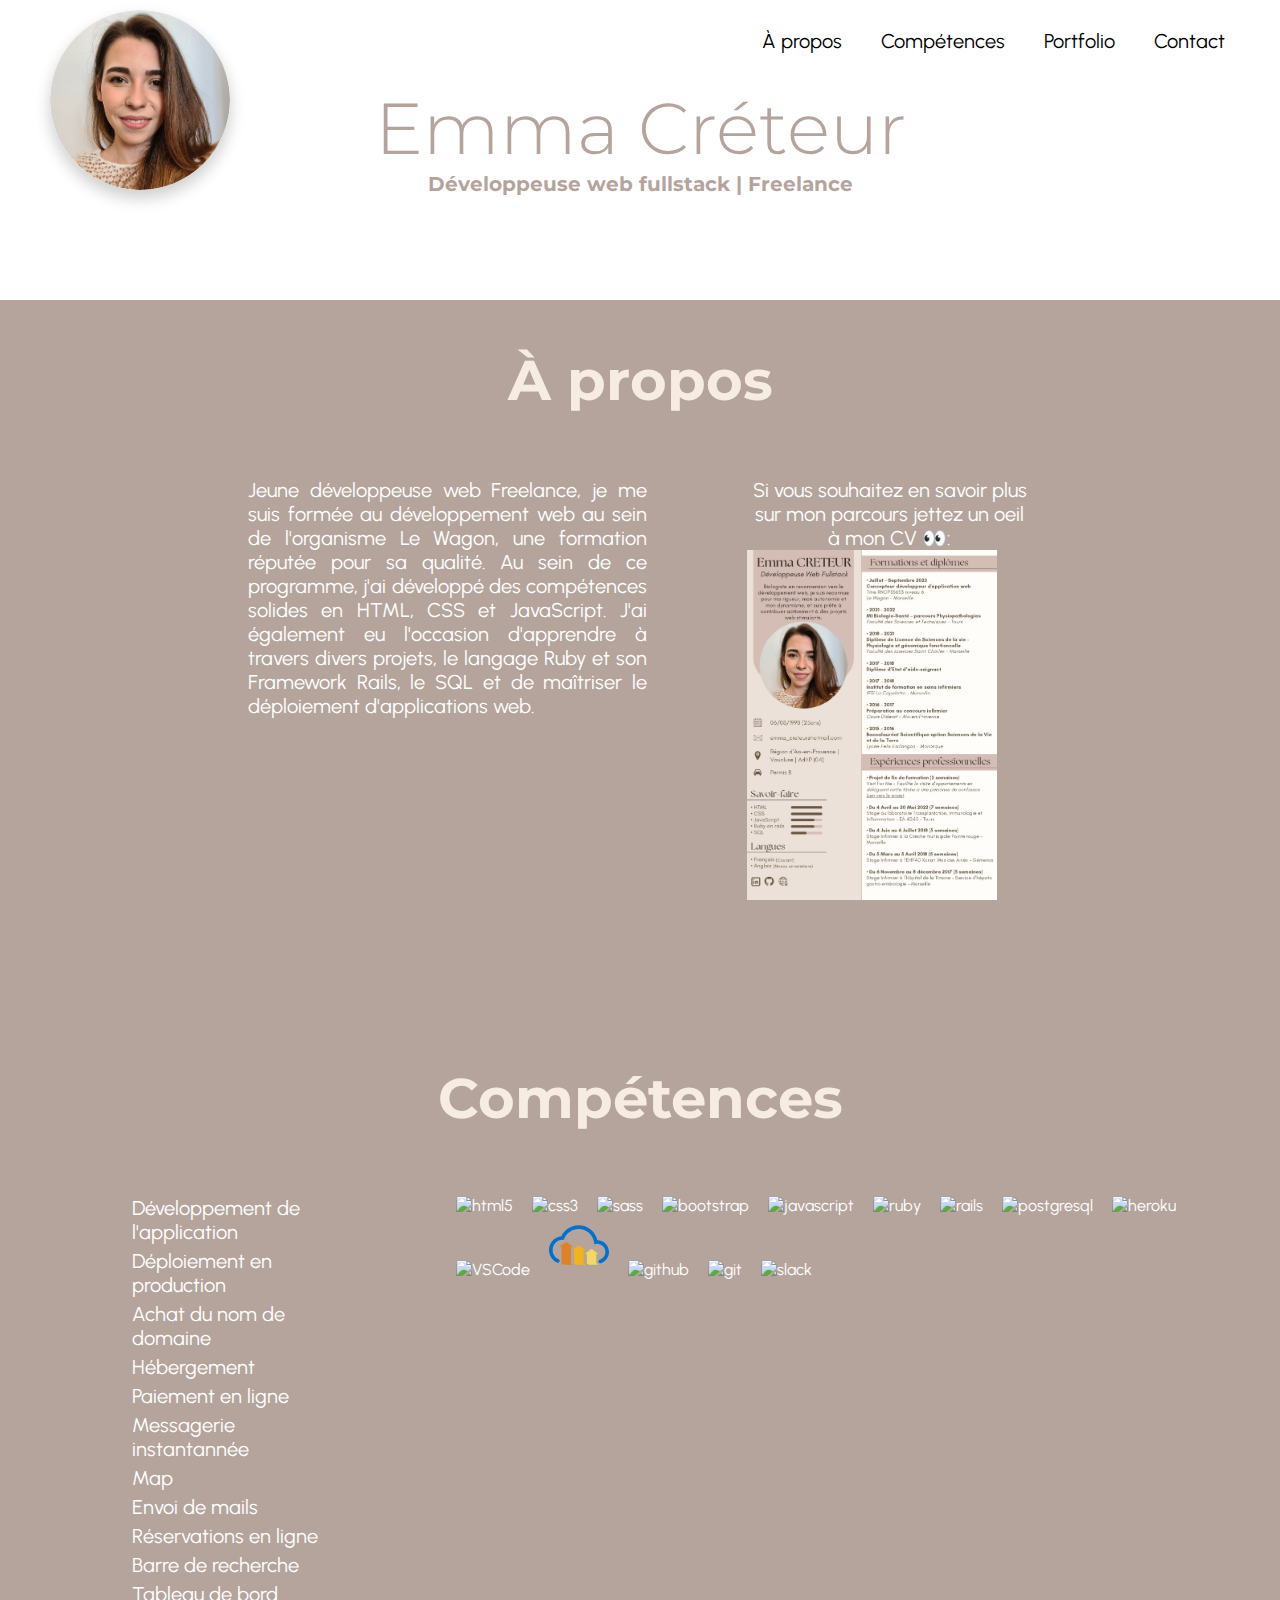
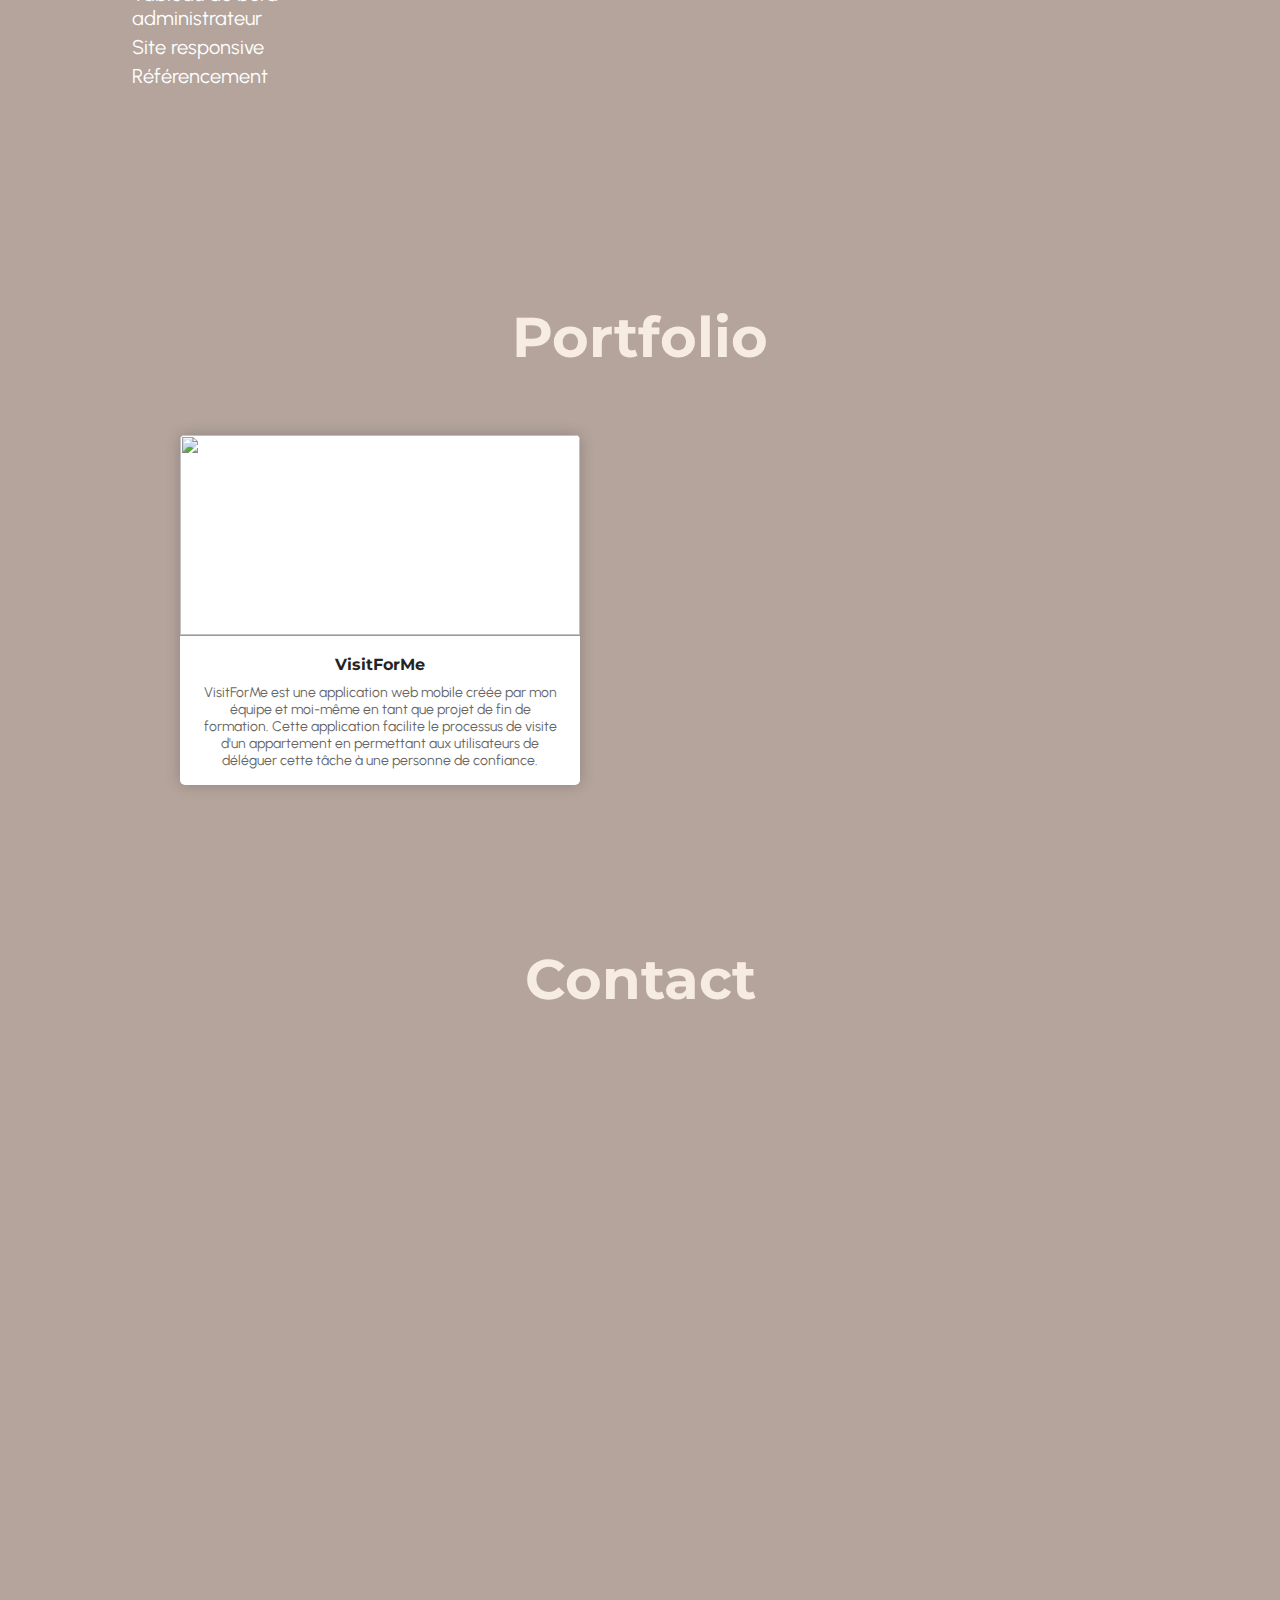
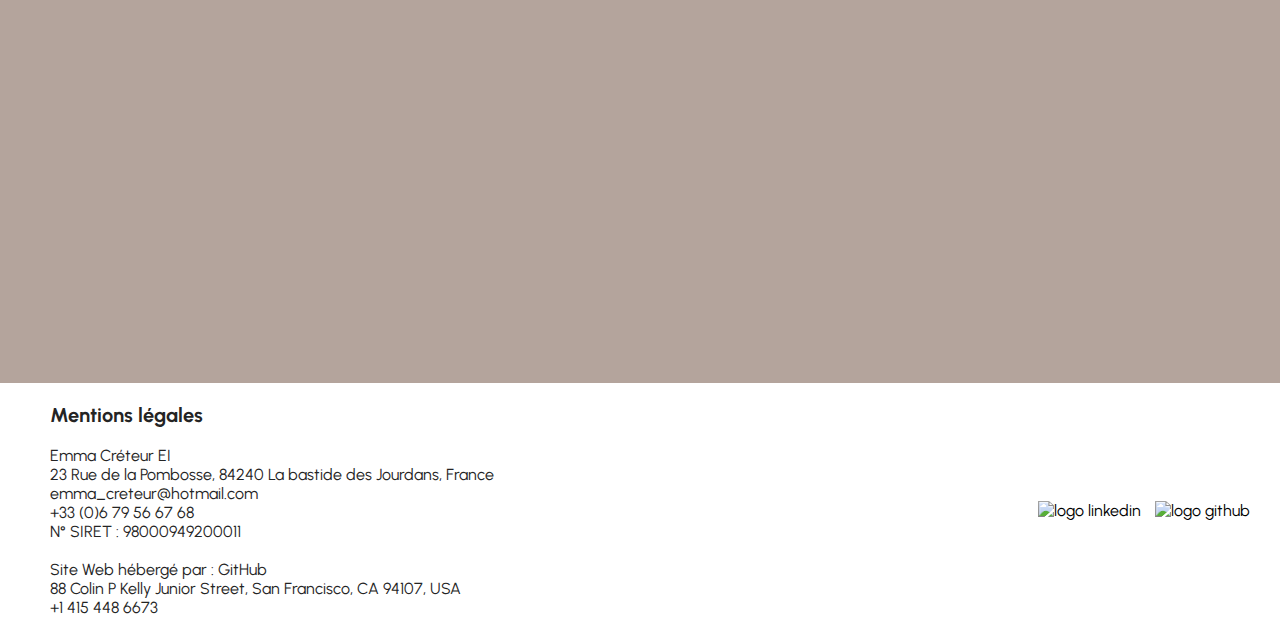
==== commit efd3f68e: "Merge pull request #5 from Emma6098/gh-pages" ====
--- a/index.html
+++ b/index.html
@@ -4,10 +4,13 @@
         <meta charset="utf-8">
 
         <title>Emma Créteur | Développeuse Fullstack </title>
+        <meta name="description" content="Développeuse Fullstack à Distance Freelance">
+        <meta name="keywords" content="développement, development, freelance, web, site, création, emma, créteur, creteur, fullstack, backend, frontend, application, responsive, déploiement, nom de domaine, hébergement, ruby, rails, html, css, javascript, heroku">
+        <meta name="google-site-verification" content="C7X4D-P2toqdG0to3BEUjABP1XIASljzCnjoGGMlwTs" />
 
         <link href="css/style.css" rel="stylesheet">
         <script src="javascript/dropdown.js"></script>
-
+        <script src="javascript/scroll.js"></script>
 
         <link rel="preconnect" href="https://fonts.googleapis.com">
         <link rel="preconnect" href="https://fonts.gstatic.com" crossorigin>
@@ -16,13 +19,165 @@
         <link rel="preconnect" href="https://fonts.googleapis.com">
         <link rel="preconnect" href="https://fonts.gstatic.com" crossorigin>
         <link href="https://fonts.googleapis.com/css2?family=Montserrat:wght@200&display=swap" rel="stylesheet">
-        <link href="vendor/fontawesome-free/css/all.min.css" rel="stylesheet">
+        <link rel="stylesheet" href="https://use.fontawesome.com/releases/v6.1.2/css/all.css">
 
     </head>
 
     <body>
       <div id="conteneur-page">
-          Maintenance du site web en cours
+        <div id="enveloppe-contenu">
+
+          <header id="masthead">
+            <nav>
+              <div class="menu-responsive">
+                <button class="openbtn" onclick="openNav()">&#9776;</button>
+                  <div id="mySidebar" class="sidebar">
+                    <ul>
+                      <a href="javascript:void(0)" class="closebtn" onclick="closeNav()">&times;</a>
+                      <li><a href="#apropos">À propos</a></li>
+                      <li><a href="#competences">Compétences</a></li>
+                      <li><a href="#portfolio">Portfolio</a></li>
+                      <li><a href="#contact">Contact</a></li>
+                    </ul>
+                  </div>
+              </div>
+            </nav>
+
+            <div class="dropdown">
+              <button onclick="myFunction()" class="dropbtn"><img src ="css/images/photocv.png" alt="photo-page" class="dropbtn"/>
+              </button>
+              <div id="myDropdown" class="dropdown-content">
+                  <ul type="none">
+                      <li>&#128231<a href="mailto: emma_creteur@hotmail.com">emma_creteur@hotmail.com</a> </li>
+                      <li> &#128205 A proximité d'Aix-en-Provence</li>
+                      <li><a href="#contact">Me contacter</a></li>
+                  </ul>
+              </div>
+            </div>
+            <div class="categories">
+              <nav>
+                <ul>
+                  <li><a href="#apropos">À propos</a></li>
+                  <li><a href="#competences">Compétences</a></li>
+                  <li><a href="#portfolio">Portfolio</a></li>
+                  <li><a href="#contact">Contact</a></li>
+                </ul>
+              </nav>
+              <hgroup id="sitetitle">
+                <h1 class="text-center">Emma Créteur</h1>
+                <h2 class="text-center">Développeuse web fullstack | Freelance</h2>
+              </hgroup>
+            </div>
+          </header>
+
+          <main>
+
+            <section id="apropos">
+                <h1> À propos</h1>
+                <div class="carre-contenu-accueil">
+                  <p id="p-accueil">
+                    Jeune développeuse web Freelance, je me suis formée au développement web au sein de l'organisme Le Wagon, une formation réputée pour sa qualité.
+                    Au sein de ce programme, j'ai développé des compétences solides en HTML, CSS et JavaScript. J'ai également eu l'occasion d'apprendre à travers divers projets, le langage Ruby et son Framework Rails, le SQL et de maîtriser le déploiement d'applications web.
+                  </p>
+                  <div class="cv-propos">
+                    <p>Si vous souhaitez en savoir plus sur mon parcours jettez un oeil à mon CV 👀:</p>
+                    <a class="cv-grand" href="cv.pdf" target="_blank">
+                      <img src="cv.jpg" width="250px" height="350px" alt="cv miniature"></img>
+                    </a>
+                  </div>
+                </div>
+            </section>
+
+            <section id="competences">
+              <h1> Compétences</h1>
+              <div class="contenu">
+                <div class="list">
+                  <ul>
+                    <li><i class="fa-solid fa-angle-right"></i> Développement de l'application</li>
+                    <li><i class="fa-solid fa-angle-right"></i> Déploiement en production</li>
+                    <li><i class="fa-solid fa-angle-right"></i> Achat du nom de domaine</li>
+                    <li><i class="fa-solid fa-angle-right"></i> Hébergement</li>
+                    <li><i class="fa-solid fa-angle-right"></i> Paiement en ligne</li>
+                    <li><i class="fa-solid fa-angle-right"></i> Messagerie instantannée</li>
+                    <li><i class="fa-solid fa-angle-right"></i> Map</li>
+                    <li><i class="fa-solid fa-angle-right"></i> Envoi de mails</li>
+                    <li><i class="fa-solid fa-angle-right"></i> Réservations en ligne</li>
+                    <li><i class="fa-solid fa-angle-right"></i> Barre de recherche</li>
+                    <li><i class="fa-solid fa-angle-right"></i> Tableau de bord administrateur</li>
+                    <li><i class="fa-solid fa-angle-right"></i> Site responsive</li>
+                    <li><i class="fa-solid fa-angle-right"></i> Référencement</li>
+                  </ul>
+                </div>
+                <div class="logo-competences">
+                  <img src="https://raw.githubusercontent.com/devicons/devicon/master/icons/html5/html5-original-wordmark.svg" style="margin-right: 15px;" alt="html5" width="60" height="60"/>
+                  <img src="https://raw.githubusercontent.com/devicons/devicon/master/icons/css3/css3-original-wordmark.svg" style="margin-right: 15px;" alt="css3" width="60" height="60"/>
+                  <img src="https://raw.githubusercontent.com/devicons/devicon/master/icons/sass/sass-original.svg" style="margin-right: 15px;" alt="sass" width="60" height="60"/>
+                  <img src="https://raw.githubusercontent.com/devicons/devicon/master/icons/bootstrap/bootstrap-plain-wordmark.svg" style="margin-right: 15px;" alt="bootstrap" width="60" height="60"/>
+                  <img src="https://raw.githubusercontent.com/devicons/devicon/master/icons/javascript/javascript-original.svg" style="margin-right: 15px;" alt="javascript" width="60" height="60"/>
+                  <img src="https://raw.githubusercontent.com/devicons/devicon/master/icons/ruby/ruby-original.svg" style="margin-right: 15px;" alt="ruby" width="60" height="60"/>
+                  <img src="https://raw.githubusercontent.com/devicons/devicon/master/icons/rails/rails-original-wordmark.svg" style="margin-right: 15px;" alt="rails" width="60" height="60"/>
+                  <img src="https://raw.githubusercontent.com/devicons/devicon/master/icons/postgresql/postgresql-original-wordmark.svg" style="margin-right: 15px;" alt="postgresql" width="60" height="60"/>
+                  <img src="https://www.vectorlogo.zone/logos/heroku/heroku-icon.svg" style="margin-right: 15px;" alt="heroku" width="60" height="60"/>
+                  <img src="https://cdn.jsdelivr.net/gh/devicons/devicon/icons/vscode/vscode-original-wordmark.svg" style="margin-right: 15px;" alt="VSCode" width="60" height="60"/>
+                  <svg height="60" preserveAspectRatio="xMidYMid" width="60" xmlns="http://www.w3.org/2000/svg" style="margin-right: 15px;" alt="Cloudinary" viewBox="0 0 256 167.47899999999998"><path d="M218.621 161.619a7.753 7.753 0 0 1-2.407-15.124c14.749-4.827 24.277-17.754 24.277-32.935 0-19.226-15.64-34.868-34.865-34.868-1.336 0-2.773.105-4.522.332l-7.58.983-1.089-7.57c-4.659-32.456-32.932-56.932-65.767-56.932-27.145 0-51.311 16.25-61.559 41.402l-1.93 4.732-5.106.093c-23.469.431-42.562 19.868-42.562 43.325 0 17.124 9.942 32.74 25.327 39.782a7.753 7.753 0 0 1-6.453 14.1C13.496 149.38 0 128.23 0 105.058c0-30.155 23.234-55.415 52.745-58.518C66.343 18.107 94.842 0 126.665 0c38.09 0 71.201 26.705 79.787 63.195C233.848 63.639 256 86.062 256 113.562c0 21.67-14.052 40.826-34.963 47.67-.8.261-1.615.387-2.416.387z" fill="#0071ce"/><path d="M100.017 164.973l-.004-.002-.007-.002h-.002l-.002-.002-.002-.002s-.002 0-.002-.002h-.002l-.002-.002c.002-.002-.002-.002-.002-.002l-.002-.002h-.002l-.002-.002-.002-.002-.006-.002-.002-.002-.002-.002-.002-.002-.006-.002c-.002.002-.002-.002-.004-.002l-.002-.002-.004-.002-.002-.002c-.002-.002-.006-.002-.008-.002l-.008-.002-.004-.002h-.002c-.002-.002-.004-.002-.007-.002-.002-.002-.006-.002-.006-.002h-.002l-.004-.002c-.002 0-.002-.002-.002-.002h-.002a1.31 1.31 0 0 0-.38-.075h-.012-.006l-.002-.002H99.488h.002-.016c-3.351 0-6.093-2.728-6.113-6.071v-68.13h5.221c.795.034 1.337-.578 1.337-1.312 0-.549-.336-1.018-.813-1.214L74.054 70.826a1.314 1.314 0 0 0-1.491 0L47.315 88.252a1.314 1.314 0 0 0 .745 2.392h5.22l.005 68.147c.026 4.711 3.81 8.556 8.625 8.678.055.006.107.01.162.01h37.422c.344-.006.656-.144.887-.365l.002-.002.01-.01c.002-.002.004-.002.006-.006l.002-.002.002-.002.002-.002.002-.002.002-.002.002-.002c.004-.002.002-.002.004-.004l.002-.002.002-.002.002-.002c.227-.235.369-.553.37-.905v-.02a1.323 1.323 0 0 0-.774-1.176z" fill="#dc8327"/><path d="M154.125 164.973l-.004-.002-.006-.002h-.003l-.002-.002-.002-.002h-.002l-.002-.002-.002-.002c.002-.002-.002-.002-.004-.002l-.002-.002h-.002c-.002 0-.002-.002-.002-.002-.004.002-.004-.002-.004-.002l-.004-.002-.002-.002h-.002l-.002-.002-.002-.002-.004-.002c-.002.002-.002-.002-.006-.002l-.002-.002-.002-.002-.004-.002c-.002-.002-.006-.002-.008-.002l-.008-.002-.004-.002-.004-.002-.004-.002-.005-.002c-.006 0-.002 0-.004-.002l-.004-.002-.002-.002h-.002a1.31 1.31 0 0 0-.38-.075h-.016l-.002-.002H153.574c-3.35 0-6.091-2.728-6.111-6.071v-52.87h5.219a1.311 1.311 0 0 0 .55-2.526l-25.053-17.29a1.314 1.314 0 0 0-1.492 0l-25.238 17.424a1.314 1.314 0 0 0 .745 2.392h5.197l.004 52.89c.022 4.713 3.813 8.56 8.63 8.68.052.006.104.008.157.008h37.423c.344-.006.655-.144.886-.365l.002-.002c.004-.004.012-.008.01-.01.002-.002.004-.002.006-.006l.002-.002.002-.002.002-.002s.002 0 .002-.002l.002-.002c.002 0 .002-.002.002-.002.006-.002.004-.002.004-.004l.002-.002.002-.002.002-.002c.227-.235.369-.553.37-.905v-.02a1.328 1.328 0 0 0-.776-1.174z" fill="#f4b21b"/><path d="M208.374 164.973l-.004-.002-.006-.002h-.002l-.002-.002-.002-.002c-.002 0-.002 0-.002-.002h-.002l-.002-.002-.002-.002s-.002 0-.002-.002h-.002l-.002-.002c-.002.002-.002-.002-.004-.002.002-.002-.002-.002-.004-.002l-.002-.002h-.002l-.002-.002-.002-.002-.004-.002c-.002.002-.002-.002-.006-.002l-.002-.002c.002-.002-.002-.002-.004-.002 0 0-.002 0-.002-.002-.002-.002-.006-.002-.008-.002l-.009-.002-.004-.002-.004-.002-.004-.002-.004-.002c-.006 0-.006 0-.004-.002-.002 0-.002-.002-.002-.002l-.004-.002h-.002a1.31 1.31 0 0 0-.38-.075H207.866l-.004-.002H207.84h-.014.008-.002c-3.35 0-6.091-2.728-6.112-6.071v-37.62h5.234c.738-.017 1.337-.576 1.337-1.31 0-.55-.336-1.019-.813-1.215l-25.054-17.29a1.314 1.314 0 0 0-1.491 0l-25.248 17.424a1.314 1.314 0 0 0 .745 2.392h5.207l.004 37.639c.026 4.713 3.814 8.562 8.629 8.68.052.006.105.008.158.008h37.422c.344-.006.656-.144.887-.365l.002-.002c.004-.004.01-.008.01-.01.002-.002.004-.002.006-.006l.002-.002.002-.002.002-.002.002-.002.002-.002.002-.002c.006-.002.002-.002.004-.004l.002-.002.002-.002.002-.002c.227-.235.368-.553.37-.905v-.02a1.32 1.32 0 0 0-.773-1.174z" fill="#f2d864"/></svg>
+                  <img src="https://cdn.jsdelivr.net/gh/devicons/devicon/icons/github/github-original.svg" style="margin-right: 15px;" alt="github" width="60" height="60"/>
+                  <img src="https://www.vectorlogo.zone/logos/git-scm/git-scm-icon.svg" style="margin-right: 15px;" alt="git" width="60" height="60"/>
+                  <img src="https://cdn.jsdelivr.net/gh/devicons/devicon/icons/slack/slack-original.svg" style="margin-right: 15px;" alt="slack" width="60" height="60"/>
+                </div>
+              </div>
+            </section>
+
+            <section id="portfolio">
+              <h1>Portfolio</h1>
+              <div class="card-project">
+                <a href="https://blooming-woodland-84892-a15a70af19f6.herokuapp.com/" target="_blank">
+                <img src="https://media.licdn.com/dms/image/sync/D4D27AQHtT2z1cxmr0g/articleshare-shrink_800/0/1694607228014?e=1695294000&v=beta&t=CfZKiXzo-Nj1pzVaW9pA2f9Ugo-Gu2Z51ZTtQYbrVnQ" />
+                <div class="card-project-infos">
+                  <div>
+                    <h2>VisitForMe</h2>
+                    <p>VisitForMe est une application web mobile créée par mon équipe et moi-même en tant que projet de fin de formation. Cette application facilite le processus de visite d'un appartement en permettant aux utilisateurs de déléguer cette tâche à une personne de confiance.</p>
+                  </div>
+                </div>
+              </a>
+              </div>
+            </section>
+
+            <section id="contact">
+              <h1>Contact</h1>
+              <iframe class="form" src="https://docs.google.com/forms/d/e/1FAIpQLSd2ceQylcFT-ddjGEz3CQogQd69oquBkLHTm3AjTv-rdr1ttA/viewform?embedded=true" width="640" height="888" frameborder="0" marginheight="0" marginwidth="0">Chargement…</iframe>
+            </section>
+          </main>
+        </div>
+
+      <footer id="pied-de-page">
+        <div id="mention-legale">
+          <p><b>Mentions légales</b></p>
+          <br>
+          Emma Créteur EI
+          <br>
+          23 Rue de la Pombosse, 84240 La bastide des Jourdans, France
+          <br>
+          emma_creteur@hotmail.com
+          <br>
+          +33 (0)6 79 56 67 68
+          <br>
+          N° SIRET : 98000949200011
+          <br>
+          <br>
+          Site Web hébergé par : GitHub
+          <br>
+          88 Colin P Kelly Junior Street, San Francisco, CA 94107, USA
+          <br>
+          +1 415 448 6673
+        </div>
+        <div id="logo-footer">
+          <a href="https://www.linkedin.com/in/emma-creteur" target="_blank"> <img class="lien-icone" src="https://cdn-icons-png.flaticon.com/512/1384/1384014.png"
+          alt="logo linkedin"/> </a>
+          <a href="https://github.com/Emma6098" target="_blank"> <img class="lien-icone" src="https://upload.wikimedia.org/wikipedia/commons/thumb/c/c2/GitHub_Invertocat_Logo.svg/1200px-GitHub_Invertocat_Logo.svg.png"
+          alt="logo github"/> </a>
+        </div>
+      </footer>
+
     </div>
   </body>
 </html>
--- a/css/style.css
+++ b/css/style.css
@@ -1,3 +1,11 @@
+@import url('_dropdown.css');
+@import url('_sidebar.css');
+@import url('_card.css');
+@import url('_nav.css');
+@import url('_footer.css');
+@import url('_section.css');
+
+
 * {
     margin: 0;
 }
@@ -62,24 +70,11 @@
 li {
   font-size: 1.25em;
 }
-
-.conteneur{
-  display: flex;
-  justify-content: center;
-  align-items: center;
-}
-
-.conteneur h1{
- margin-bottom: 50px;
-}
-
-.conteneur h2{
-  margin-top: 30px;
- }
-
 @media screen and (max-width:1080px) {
 
   main {
-      font-size: 20px;
+      animation-duration: 0s;
+      animation-name: slidein;
+      font-size: 30px;
     }
 }
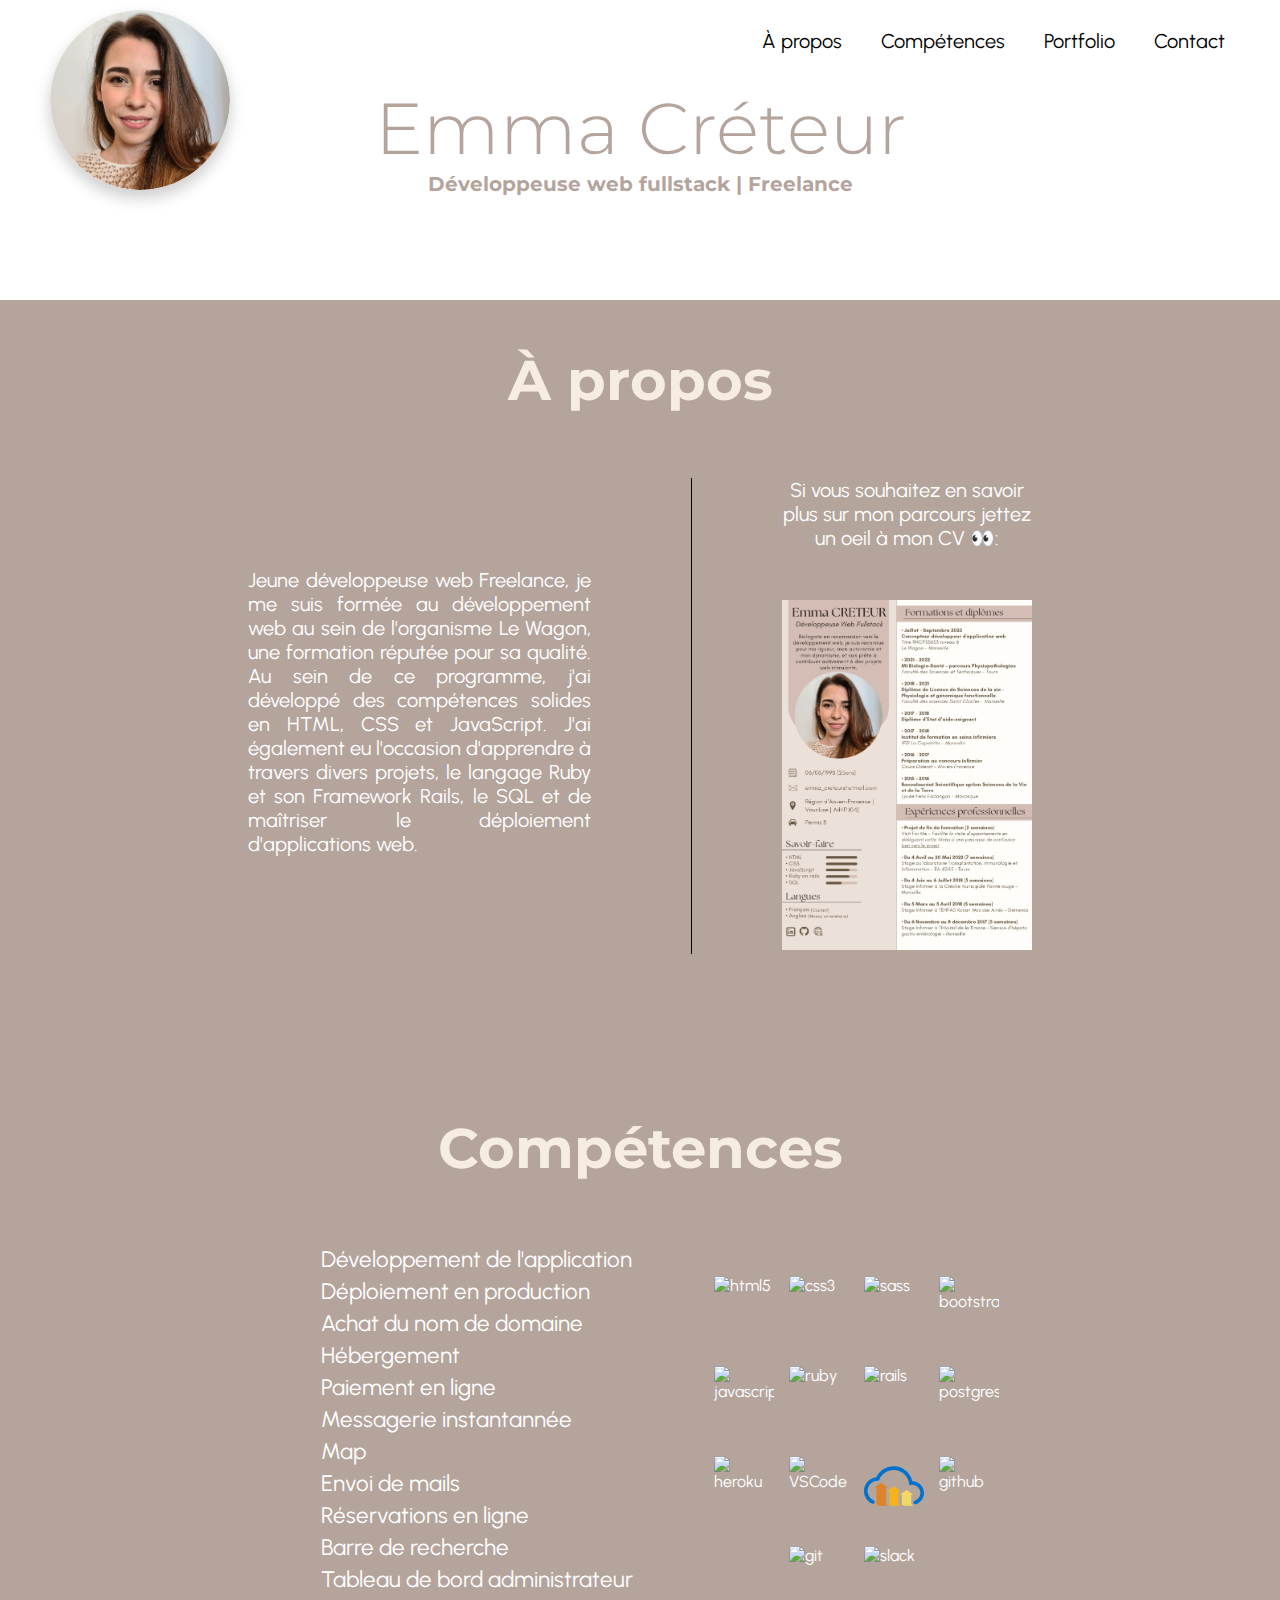
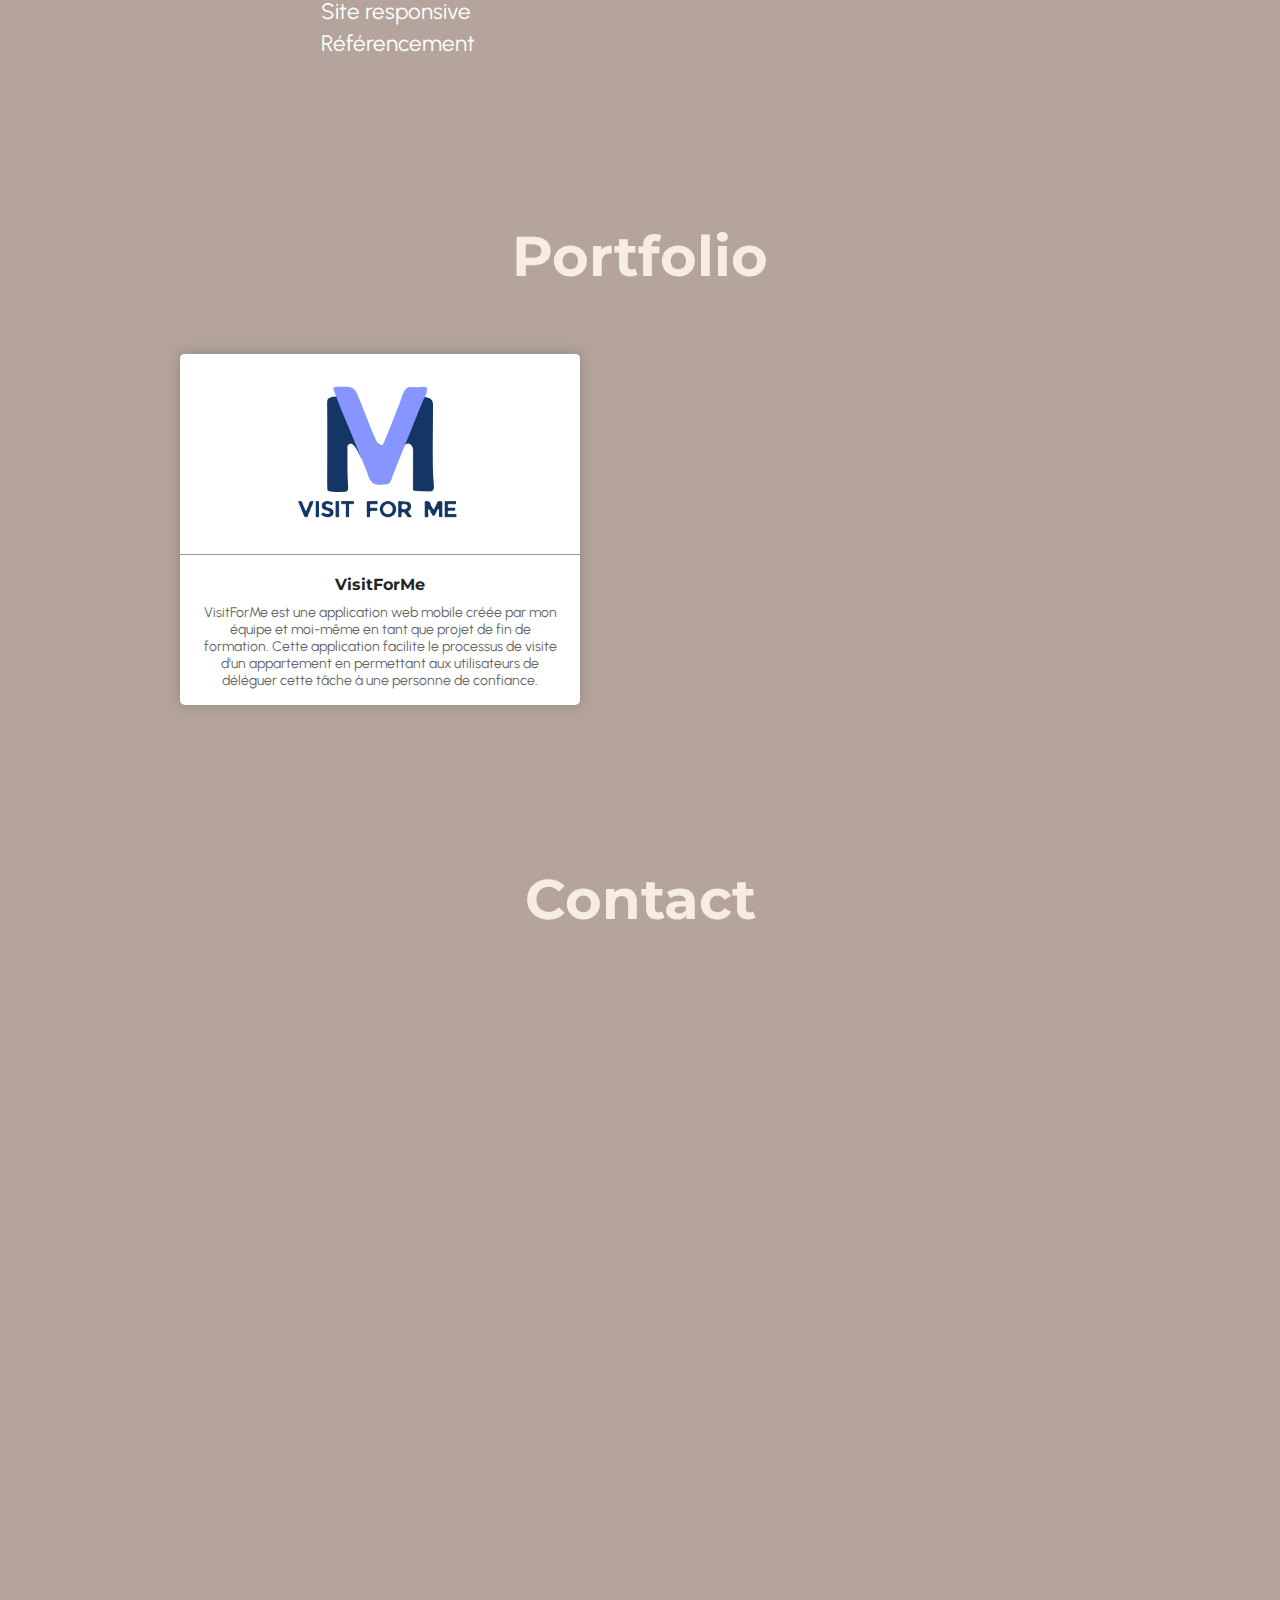
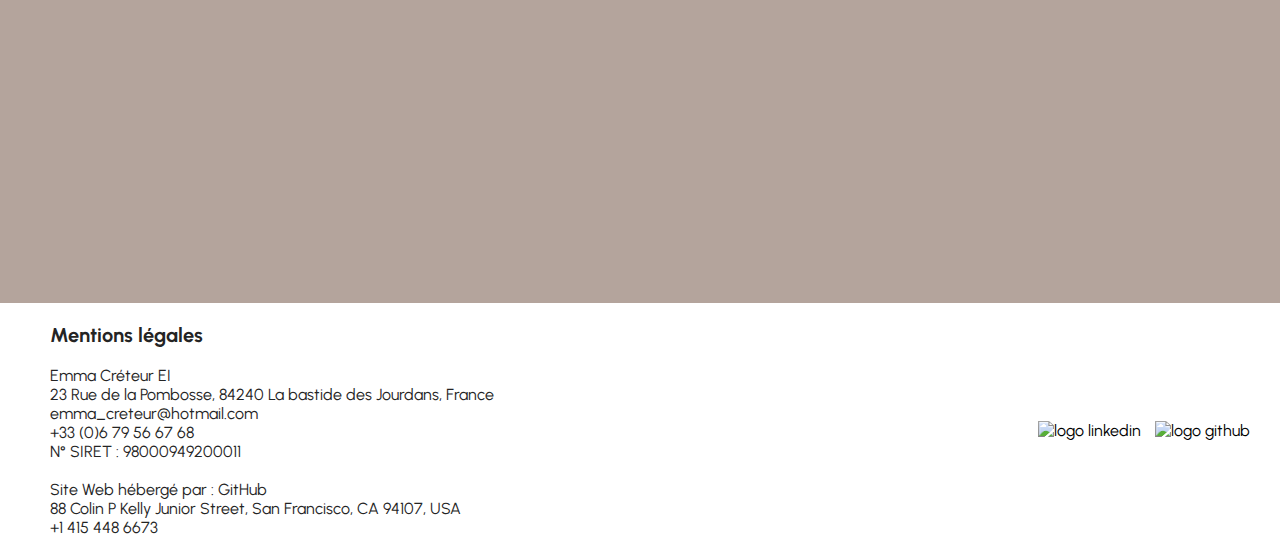
==== commit 6d47339b: "Merge pull request #7 from Emma6098/gh-pages" ====
--- a/index.html
+++ b/index.html
@@ -109,20 +109,20 @@
                   </ul>
                 </div>
                 <div class="logo-competences">
-                  <img src="https://raw.githubusercontent.com/devicons/devicon/master/icons/html5/html5-original-wordmark.svg" style="margin-right: 15px;" alt="html5" width="60" height="60"/>
-                  <img src="https://raw.githubusercontent.com/devicons/devicon/master/icons/css3/css3-original-wordmark.svg" style="margin-right: 15px;" alt="css3" width="60" height="60"/>
-                  <img src="https://raw.githubusercontent.com/devicons/devicon/master/icons/sass/sass-original.svg" style="margin-right: 15px;" alt="sass" width="60" height="60"/>
-                  <img src="https://raw.githubusercontent.com/devicons/devicon/master/icons/bootstrap/bootstrap-plain-wordmark.svg" style="margin-right: 15px;" alt="bootstrap" width="60" height="60"/>
-                  <img src="https://raw.githubusercontent.com/devicons/devicon/master/icons/javascript/javascript-original.svg" style="margin-right: 15px;" alt="javascript" width="60" height="60"/>
-                  <img src="https://raw.githubusercontent.com/devicons/devicon/master/icons/ruby/ruby-original.svg" style="margin-right: 15px;" alt="ruby" width="60" height="60"/>
-                  <img src="https://raw.githubusercontent.com/devicons/devicon/master/icons/rails/rails-original-wordmark.svg" style="margin-right: 15px;" alt="rails" width="60" height="60"/>
-                  <img src="https://raw.githubusercontent.com/devicons/devicon/master/icons/postgresql/postgresql-original-wordmark.svg" style="margin-right: 15px;" alt="postgresql" width="60" height="60"/>
-                  <img src="https://www.vectorlogo.zone/logos/heroku/heroku-icon.svg" style="margin-right: 15px;" alt="heroku" width="60" height="60"/>
-                  <img src="https://cdn.jsdelivr.net/gh/devicons/devicon/icons/vscode/vscode-original-wordmark.svg" style="margin-right: 15px;" alt="VSCode" width="60" height="60"/>
-                  <svg height="60" preserveAspectRatio="xMidYMid" width="60" xmlns="http://www.w3.org/2000/svg" style="margin-right: 15px;" alt="Cloudinary" viewBox="0 0 256 167.47899999999998"><path d="M218.621 161.619a7.753 7.753 0 0 1-2.407-15.124c14.749-4.827 24.277-17.754 24.277-32.935 0-19.226-15.64-34.868-34.865-34.868-1.336 0-2.773.105-4.522.332l-7.58.983-1.089-7.57c-4.659-32.456-32.932-56.932-65.767-56.932-27.145 0-51.311 16.25-61.559 41.402l-1.93 4.732-5.106.093c-23.469.431-42.562 19.868-42.562 43.325 0 17.124 9.942 32.74 25.327 39.782a7.753 7.753 0 0 1-6.453 14.1C13.496 149.38 0 128.23 0 105.058c0-30.155 23.234-55.415 52.745-58.518C66.343 18.107 94.842 0 126.665 0c38.09 0 71.201 26.705 79.787 63.195C233.848 63.639 256 86.062 256 113.562c0 21.67-14.052 40.826-34.963 47.67-.8.261-1.615.387-2.416.387z" fill="#0071ce"/><path d="M100.017 164.973l-.004-.002-.007-.002h-.002l-.002-.002-.002-.002s-.002 0-.002-.002h-.002l-.002-.002c.002-.002-.002-.002-.002-.002l-.002-.002h-.002l-.002-.002-.002-.002-.006-.002-.002-.002-.002-.002-.002-.002-.006-.002c-.002.002-.002-.002-.004-.002l-.002-.002-.004-.002-.002-.002c-.002-.002-.006-.002-.008-.002l-.008-.002-.004-.002h-.002c-.002-.002-.004-.002-.007-.002-.002-.002-.006-.002-.006-.002h-.002l-.004-.002c-.002 0-.002-.002-.002-.002h-.002a1.31 1.31 0 0 0-.38-.075h-.012-.006l-.002-.002H99.488h.002-.016c-3.351 0-6.093-2.728-6.113-6.071v-68.13h5.221c.795.034 1.337-.578 1.337-1.312 0-.549-.336-1.018-.813-1.214L74.054 70.826a1.314 1.314 0 0 0-1.491 0L47.315 88.252a1.314 1.314 0 0 0 .745 2.392h5.22l.005 68.147c.026 4.711 3.81 8.556 8.625 8.678.055.006.107.01.162.01h37.422c.344-.006.656-.144.887-.365l.002-.002.01-.01c.002-.002.004-.002.006-.006l.002-.002.002-.002.002-.002.002-.002.002-.002.002-.002c.004-.002.002-.002.004-.004l.002-.002.002-.002.002-.002c.227-.235.369-.553.37-.905v-.02a1.323 1.323 0 0 0-.774-1.176z" fill="#dc8327"/><path d="M154.125 164.973l-.004-.002-.006-.002h-.003l-.002-.002-.002-.002h-.002l-.002-.002-.002-.002c.002-.002-.002-.002-.004-.002l-.002-.002h-.002c-.002 0-.002-.002-.002-.002-.004.002-.004-.002-.004-.002l-.004-.002-.002-.002h-.002l-.002-.002-.002-.002-.004-.002c-.002.002-.002-.002-.006-.002l-.002-.002-.002-.002-.004-.002c-.002-.002-.006-.002-.008-.002l-.008-.002-.004-.002-.004-.002-.004-.002-.005-.002c-.006 0-.002 0-.004-.002l-.004-.002-.002-.002h-.002a1.31 1.31 0 0 0-.38-.075h-.016l-.002-.002H153.574c-3.35 0-6.091-2.728-6.111-6.071v-52.87h5.219a1.311 1.311 0 0 0 .55-2.526l-25.053-17.29a1.314 1.314 0 0 0-1.492 0l-25.238 17.424a1.314 1.314 0 0 0 .745 2.392h5.197l.004 52.89c.022 4.713 3.813 8.56 8.63 8.68.052.006.104.008.157.008h37.423c.344-.006.655-.144.886-.365l.002-.002c.004-.004.012-.008.01-.01.002-.002.004-.002.006-.006l.002-.002.002-.002.002-.002s.002 0 .002-.002l.002-.002c.002 0 .002-.002.002-.002.006-.002.004-.002.004-.004l.002-.002.002-.002.002-.002c.227-.235.369-.553.37-.905v-.02a1.328 1.328 0 0 0-.776-1.174z" fill="#f4b21b"/><path d="M208.374 164.973l-.004-.002-.006-.002h-.002l-.002-.002-.002-.002c-.002 0-.002 0-.002-.002h-.002l-.002-.002-.002-.002s-.002 0-.002-.002h-.002l-.002-.002c-.002.002-.002-.002-.004-.002.002-.002-.002-.002-.004-.002l-.002-.002h-.002l-.002-.002-.002-.002-.004-.002c-.002.002-.002-.002-.006-.002l-.002-.002c.002-.002-.002-.002-.004-.002 0 0-.002 0-.002-.002-.002-.002-.006-.002-.008-.002l-.009-.002-.004-.002-.004-.002-.004-.002-.004-.002c-.006 0-.006 0-.004-.002-.002 0-.002-.002-.002-.002l-.004-.002h-.002a1.31 1.31 0 0 0-.38-.075H207.866l-.004-.002H207.84h-.014.008-.002c-3.35 0-6.091-2.728-6.112-6.071v-37.62h5.234c.738-.017 1.337-.576 1.337-1.31 0-.55-.336-1.019-.813-1.215l-25.054-17.29a1.314 1.314 0 0 0-1.491 0l-25.248 17.424a1.314 1.314 0 0 0 .745 2.392h5.207l.004 37.639c.026 4.713 3.814 8.562 8.629 8.68.052.006.105.008.158.008h37.422c.344-.006.656-.144.887-.365l.002-.002c.004-.004.01-.008.01-.01.002-.002.004-.002.006-.006l.002-.002.002-.002.002-.002.002-.002.002-.002.002-.002c.006-.002.002-.002.004-.004l.002-.002.002-.002.002-.002c.227-.235.368-.553.37-.905v-.02a1.32 1.32 0 0 0-.773-1.174z" fill="#f2d864"/></svg>
-                  <img src="https://cdn.jsdelivr.net/gh/devicons/devicon/icons/github/github-original.svg" style="margin-right: 15px;" alt="github" width="60" height="60"/>
-                  <img src="https://www.vectorlogo.zone/logos/git-scm/git-scm-icon.svg" style="margin-right: 15px;" alt="git" width="60" height="60"/>
-                  <img src="https://cdn.jsdelivr.net/gh/devicons/devicon/icons/slack/slack-original.svg" style="margin-right: 15px;" alt="slack" width="60" height="60"/>
+                  <img src="https://raw.githubusercontent.com/devicons/devicon/master/icons/html5/html5-original-wordmark.svg" style="margin-right: 15px;" alt="html5" width="60" height="60" title="HTML5"/>
+                  <img src="https://raw.githubusercontent.com/devicons/devicon/master/icons/css3/css3-original-wordmark.svg" style="margin-right: 15px;" alt="css3" width="60" height="60" title="CSS3"/>
+                  <img src="https://raw.githubusercontent.com/devicons/devicon/master/icons/sass/sass-original.svg" style="margin-right: 15px;" alt="sass" width="60" height="60" title="Sass"/>
+                  <img src="https://raw.githubusercontent.com/devicons/devicon/master/icons/bootstrap/bootstrap-plain-wordmark.svg" style="margin-right: 15px;" alt="bootstrap" width="60" height="60" title="Bootstrap"/>
+                  <img src="https://raw.githubusercontent.com/devicons/devicon/master/icons/javascript/javascript-original.svg" style="margin-right: 15px;" alt="javascript" width="60" height="60" title="JavaScript"/>
+                  <img src="https://raw.githubusercontent.com/devicons/devicon/master/icons/ruby/ruby-original.svg" style="margin-right: 15px;" alt="ruby" width="60" height="60" title="Ruby"/>
+                  <img src="https://raw.githubusercontent.com/devicons/devicon/master/icons/rails/rails-original-wordmark.svg" style="margin-right: 15px;" alt="rails" width="60" height="60" title="Rails"/>
+                  <img src="https://raw.githubusercontent.com/devicons/devicon/master/icons/postgresql/postgresql-original-wordmark.svg" style="margin-right: 15px;" alt="postgresql" width="60" height="60" title="PostgreSQL"/>
+                  <img src="https://www.vectorlogo.zone/logos/heroku/heroku-icon.svg" style="margin-right: 15px;" alt="heroku" width="60" height="60" title="Heroku"/>
+                  <img src="https://cdn.jsdelivr.net/gh/devicons/devicon/icons/vscode/vscode-original-wordmark.svg" style="margin-right: 15px;" alt="VSCode" width="60" height="60" title="VSCode"/>
+                  <img src="[data-uri]" alt="Cloudinary" title="Cloudinary" width="60" height="60" style="margin-right: 15px;">
+                  <img src="https://cdn.jsdelivr.net/gh/devicons/devicon/icons/github/github-original.svg" style="margin-right: 15px;" alt="github" width="60" height="60" title="GitHub"/>
+                  <img src="https://www.vectorlogo.zone/logos/git-scm/git-scm-icon.svg" style="margin-right: 15px;" alt="git" width="60" height="60" title="Git"/>
+                  <img src="https://cdn.jsdelivr.net/gh/devicons/devicon/icons/slack/slack-original.svg" style="margin-right: 15px;" alt="slack" width="60" height="60" title="Slack"/>
                 </div>
               </div>
             </section>
@@ -130,8 +130,8 @@
             <section id="portfolio">
               <h1>Portfolio</h1>
               <div class="card-project">
-                <a href="https://blooming-woodland-84892-a15a70af19f6.herokuapp.com/" target="_blank">
-                <img src="https://media.licdn.com/dms/image/sync/D4D27AQHtT2z1cxmr0g/articleshare-shrink_800/0/1694607228014?e=1695294000&v=beta&t=CfZKiXzo-Nj1pzVaW9pA2f9Ugo-Gu2Z51ZTtQYbrVnQ" />
+                <a href="https://visit-for-me-emma-e50ae7bd09ac.herokuapp.com/" target="_blank">
+                <img src="css/images/VisitForMe.png" />
                 <div class="card-project-infos">
                   <div>
                     <h2>VisitForMe</h2>
--- a/css/style.css
+++ b/css/style.css
@@ -73,8 +73,6 @@
 @media screen and (max-width:1080px) {
 
   main {
-      animation-duration: 0s;
-      animation-name: slidein;
-      font-size: 30px;
+      font-size: 20px;
     }
 }
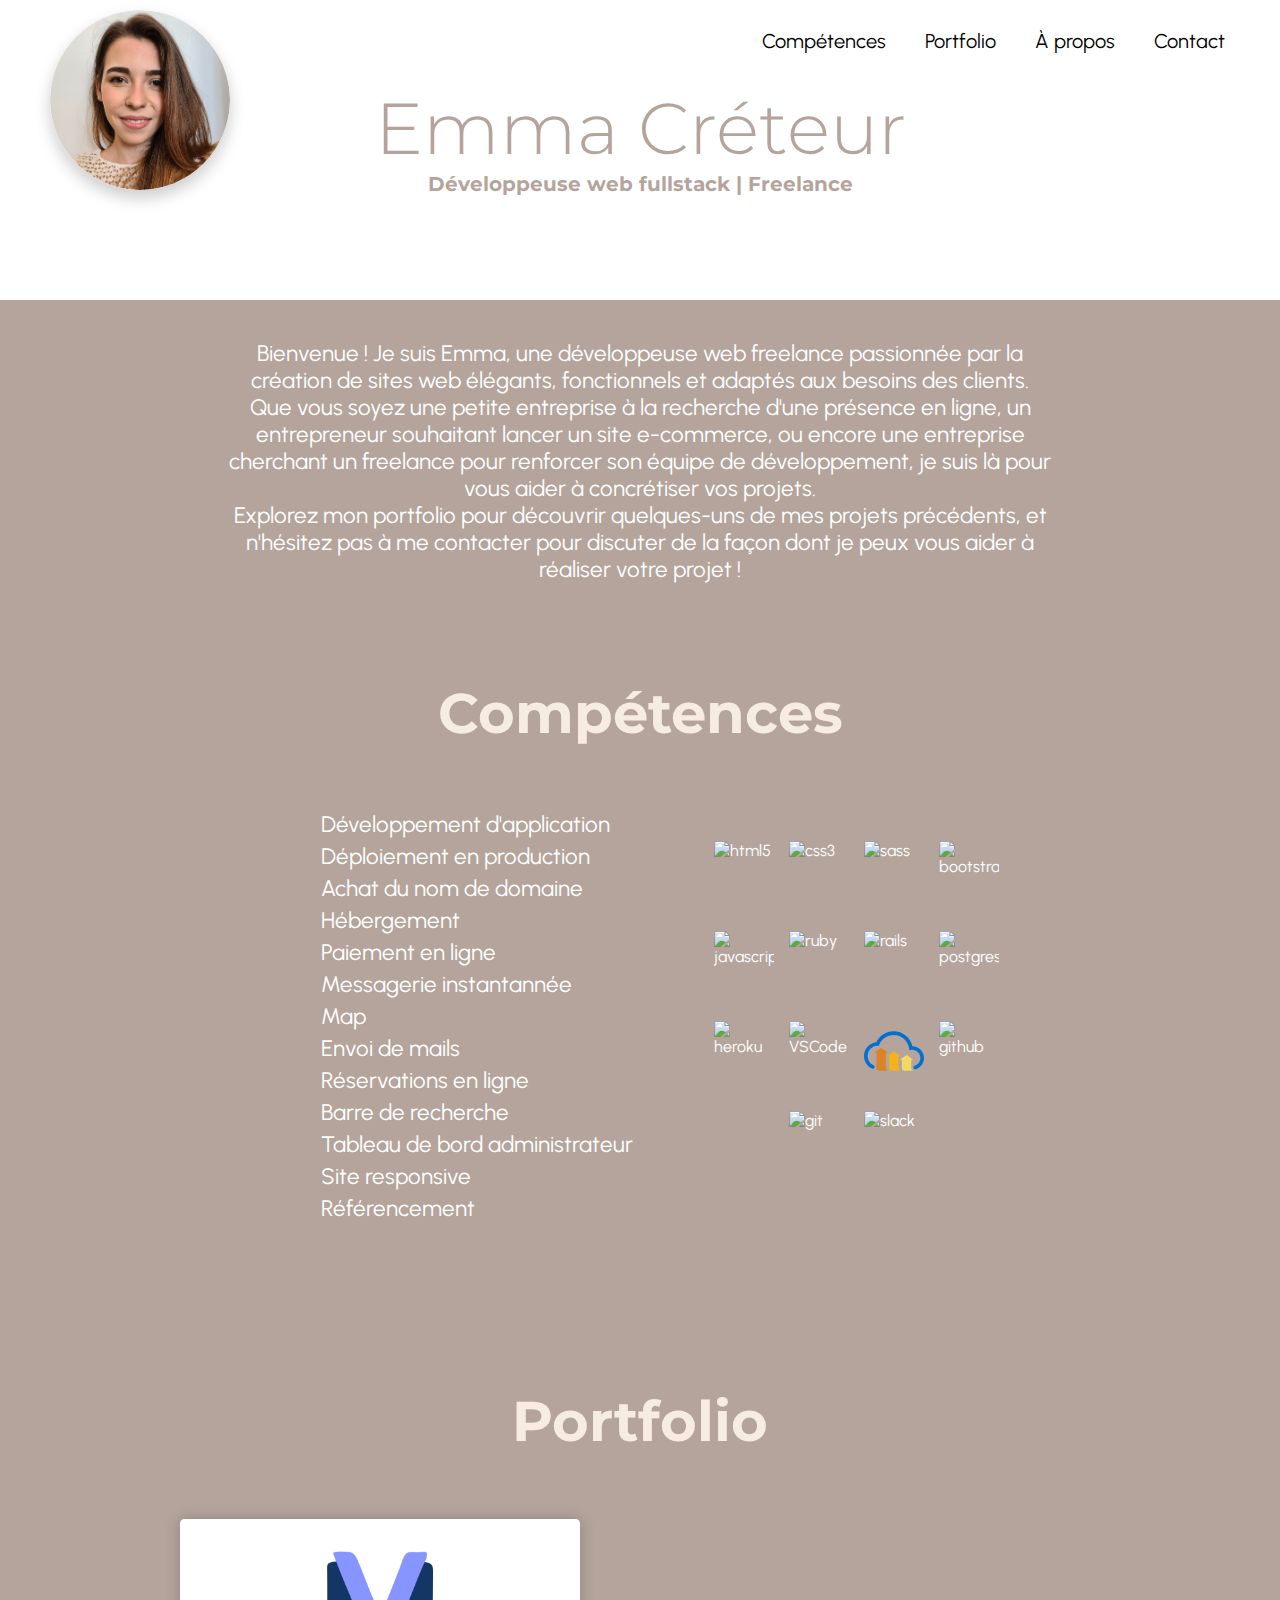
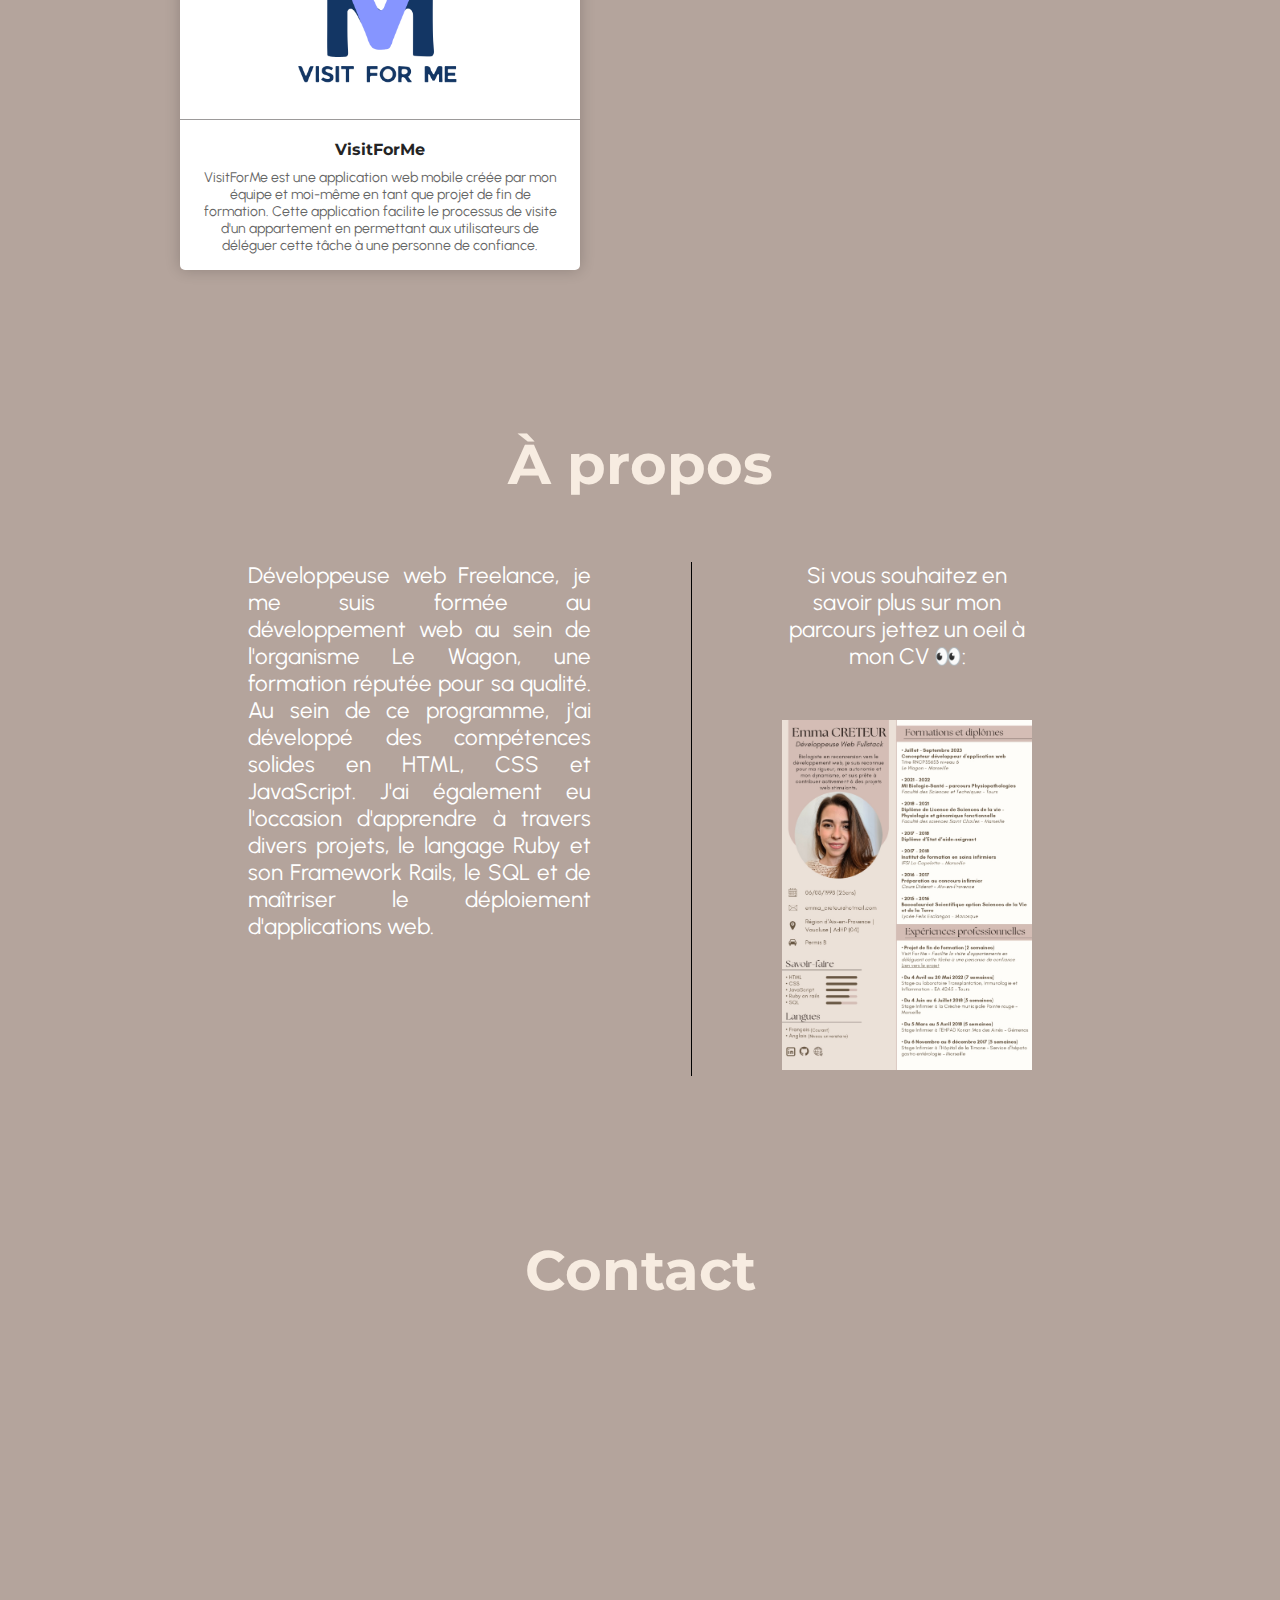
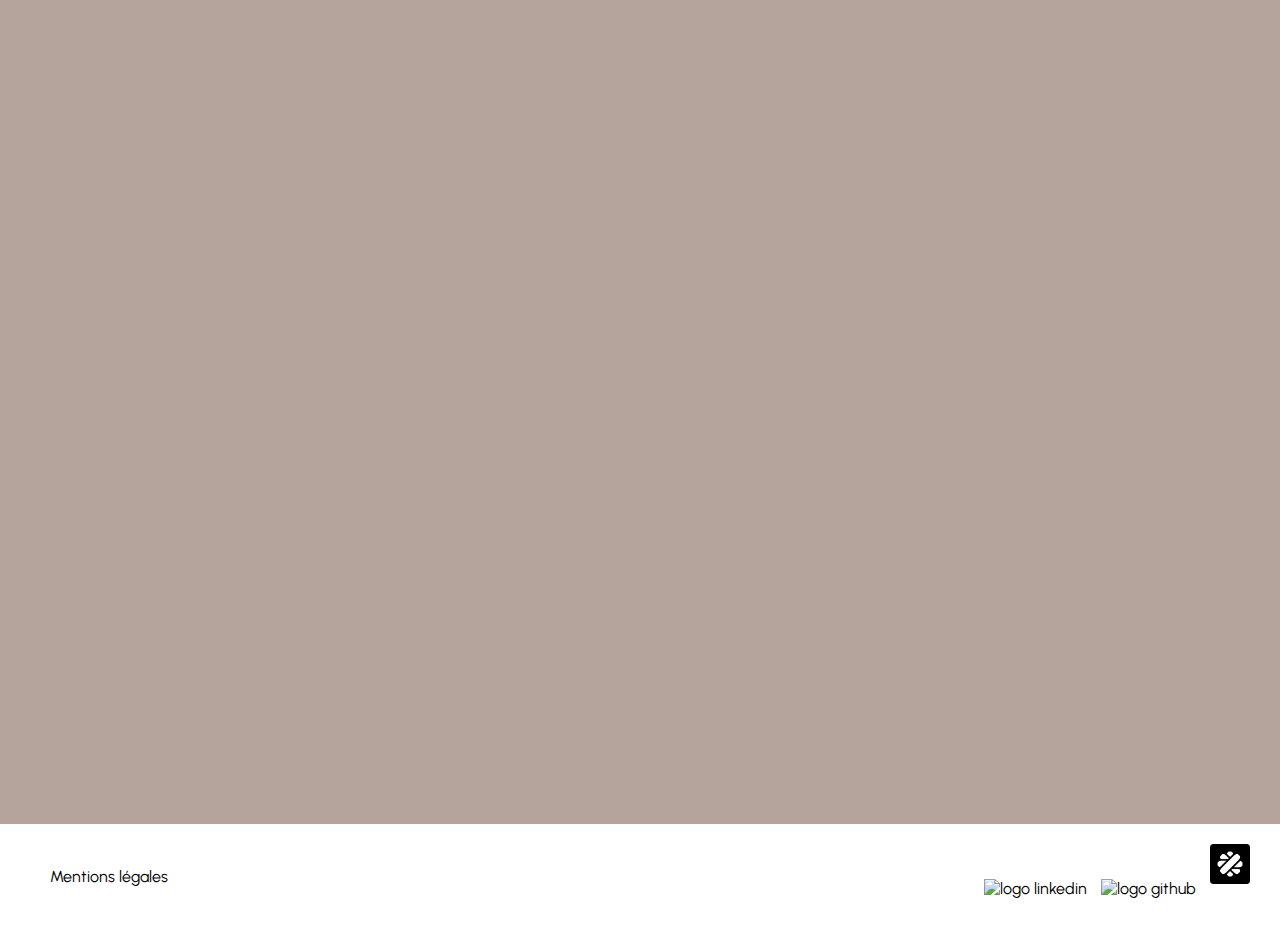
==== commit 4cb97dd4: "responsive" ====
--- a/index.html
+++ b/index.html
@@ -3,14 +3,23 @@
     <head>
         <meta charset="utf-8">
 
-        <title>Emma Créteur | Développeuse Fullstack </title>
+        <title>Emma Créteur | Développeuse Web Fullstack Freelance </title>
         <meta name="description" content="Développeuse Fullstack à Distance Freelance">
-        <meta name="keywords" content="développement, development, freelance, web, site, création, emma, créteur, creteur, fullstack, backend, frontend, application, responsive, déploiement, nom de domaine, hébergement, ruby, rails, html, css, javascript, heroku">
+        <meta name="keywords" content="développement, development, freelance, web, site, création, emma, créteur, creteur, fullstack, backend, frontend, application, responsive, déploiement, nom de domaine, hébergement, ruby, rails, html, css, javascript, heroku, 04, 84, 13, aix, manosque, pertuis, la bastide des jourdans, vaucluse, alpes de hautes provence, bouche du rhone">
         <meta name="google-site-verification" content="C7X4D-P2toqdG0to3BEUjABP1XIASljzCnjoGGMlwTs" />
+        <meta name="viewport" content="width=device-width, initial-scale=1.0, shrink-to-fit=no">
 
         <link href="css/style.css" rel="stylesheet">
+        <link href="css/card.css" rel="stylesheet">
+        <link href="css/dropdown.css" rel="stylesheet">
+        <link href="css/footer.css" rel="stylesheet">
+        <link href="css/nav.css" rel="stylesheet">
+        <link href="css/section.css" rel="stylesheet">
+        <link href="css/sidebar.css" rel="stylesheet">
         <script src="javascript/dropdown.js"></script>
         <script src="javascript/scroll.js"></script>
+        <link rel="shortcut icon" href="favicon.ico" type="image/x-icon">
+        <link rel="icon" href="favicon.ico" type="image/x-icon">
 
         <link rel="preconnect" href="https://fonts.googleapis.com">
         <link rel="preconnect" href="https://fonts.gstatic.com" crossorigin>
@@ -34,10 +43,10 @@
                   <div id="mySidebar" class="sidebar">
                     <ul>
                       <a href="javascript:void(0)" class="closebtn" onclick="closeNav()">&times;</a>
-                      <li><a href="#apropos">À propos</a></li>
-                      <li><a href="#competences">Compétences</a></li>
-                      <li><a href="#portfolio">Portfolio</a></li>
-                      <li><a href="#contact">Contact</a></li>
+                      <li><a href="#competences" onclick="closeNav()">Compétences</a></li>
+                      <li><a href="#portfolio" onclick="closeNav()">Portfolio</a></li>
+                      <li><a href="#apropos" onclick="closeNav()">À propos</a></li>
+                      <li><a href="#contact" onclick="closeNav()">Contact</a></li>
                     </ul>
                   </div>
               </div>
@@ -49,7 +58,7 @@
               <div id="myDropdown" class="dropdown-content">
                   <ul type="none">
                       <li>&#128231<a href="mailto: emma_creteur@hotmail.com">emma_creteur@hotmail.com</a> </li>
-                      <li> &#128205 A proximité d'Aix-en-Provence</li>
+                      <li> &#128205 Région d'Aix-en-Provence | Vaucluse | Alpes de Haute Provence</li>
                       <li><a href="#contact">Me contacter</a></li>
                   </ul>
               </div>
@@ -57,9 +66,9 @@
             <div class="categories">
               <nav>
                 <ul>
-                  <li><a href="#apropos">À propos</a></li>
                   <li><a href="#competences">Compétences</a></li>
                   <li><a href="#portfolio">Portfolio</a></li>
+                  <li><a href="#apropos">À propos</a></li>
                   <li><a href="#contact">Contact</a></li>
                 </ul>
               </nav>
@@ -71,29 +80,21 @@
           </header>
 
           <main>
-
-            <section id="apropos">
-                <h1> À propos</h1>
-                <div class="carre-contenu-accueil">
-                  <p id="p-accueil">
-                    Jeune développeuse web Freelance, je me suis formée au développement web au sein de l'organisme Le Wagon, une formation réputée pour sa qualité.
-                    Au sein de ce programme, j'ai développé des compétences solides en HTML, CSS et JavaScript. J'ai également eu l'occasion d'apprendre à travers divers projets, le langage Ruby et son Framework Rails, le SQL et de maîtriser le déploiement d'applications web.
-                  </p>
-                  <div class="cv-propos">
-                    <p>Si vous souhaitez en savoir plus sur mon parcours jettez un oeil à mon CV 👀:</p>
-                    <a class="cv-grand" href="cv.pdf" target="_blank">
-                      <img src="cv.jpg" width="250px" height="350px" alt="cv miniature"></img>
-                    </a>
-                  </div>
-                </div>
-            </section>
+            <div class="accueil">
+              <p class="presentation">
+                Bienvenue ! Je suis Emma, une développeuse web freelance passionnée par la création de sites web élégants, fonctionnels et adaptés aux besoins des clients.
+                <br>Que vous soyez une petite entreprise à la recherche d'une présence en ligne, un entrepreneur souhaitant lancer un site e-commerce,
+                ou encore une entreprise cherchant un freelance pour renforcer son équipe de développement, je suis là pour vous aider à concrétiser vos projets.
+                <br>Explorez mon <a href="#portfolio">portfolio</a> pour découvrir quelques-uns de mes projets précédents, et n'hésitez pas à me contacter pour discuter de la façon dont je peux vous aider à réaliser votre projet !
+              </p>
+            </div>
 
             <section id="competences">
               <h1> Compétences</h1>
               <div class="contenu">
                 <div class="list">
                   <ul>
-                    <li><i class="fa-solid fa-angle-right"></i> Développement de l'application</li>
+                    <li><i class="fa-solid fa-angle-right"></i> Développement d'application</li>
                     <li><i class="fa-solid fa-angle-right"></i> Déploiement en production</li>
                     <li><i class="fa-solid fa-angle-right"></i> Achat du nom de domaine</li>
                     <li><i class="fa-solid fa-angle-right"></i> Hébergement</li>
@@ -142,39 +143,41 @@
               </div>
             </section>
 
+            <section id="apropos">
+              <h1> À propos</h1>
+              <div class="carre-contenu-accueil">
+                <p id="p-accueil">
+                  Développeuse web Freelance, je me suis formée au développement web au sein de l'organisme Le Wagon, une formation réputée pour sa qualité.
+                  Au sein de ce programme, j'ai développé des compétences solides en HTML, CSS et JavaScript. J'ai également eu l'occasion d'apprendre à travers divers projets, le langage Ruby et son Framework Rails, le SQL et de maîtriser le déploiement d'applications web.
+                </p>
+                <div class="cv-propos">
+                  <p>Si vous souhaitez en savoir plus sur mon parcours jettez un oeil à mon CV 👀:</p>
+                  <a class="cv-grand" href="cv.pdf" target="_blank">
+                    <img src="cv.jpg" width="250px" height="350px" alt="cv miniature"></img>
+                  </a>
+                </div>
+              </div>
+            </section>
+
             <section id="contact">
               <h1>Contact</h1>
               <iframe class="form" src="https://docs.google.com/forms/d/e/1FAIpQLSd2ceQylcFT-ddjGEz3CQogQd69oquBkLHTm3AjTv-rdr1ttA/viewform?embedded=true" width="640" height="888" frameborder="0" marginheight="0" marginwidth="0">Chargement…</iframe>
             </section>
+
           </main>
         </div>
 
       <footer id="pied-de-page">
-        <div id="mention-legale">
-          <p><b>Mentions légales</b></p>
-          <br>
-          Emma Créteur EI
-          <br>
-          23 Rue de la Pombosse, 84240 La bastide des Jourdans, France
-          <br>
-          emma_creteur@hotmail.com
-          <br>
-          +33 (0)6 79 56 67 68
-          <br>
-          N° SIRET : 98000949200011
-          <br>
-          <br>
-          Site Web hébergé par : GitHub
-          <br>
-          88 Colin P Kelly Junior Street, San Francisco, CA 94107, USA
-          <br>
-          +1 415 448 6673
+        <div class="mention-legale">
+          <a href="mention_legale.html">Mentions légales</a>
         </div>
         <div id="logo-footer">
           <a href="https://www.linkedin.com/in/emma-creteur" target="_blank"> <img class="lien-icone" src="https://cdn-icons-png.flaticon.com/512/1384/1384014.png"
           alt="logo linkedin"/> </a>
           <a href="https://github.com/Emma6098" target="_blank"> <img class="lien-icone" src="https://upload.wikimedia.org/wikipedia/commons/thumb/c/c2/GitHub_Invertocat_Logo.svg/1200px-GitHub_Invertocat_Logo.svg.png"
           alt="logo github"/> </a>
+          <a href="https://www.malt.fr/profile/emmacreteur?q=Emma+creteur+&sourceComponent=home_unlogged&searchid=651d7da5e57a8975f9a247a1" target="_blank"> <img class="lien-icone" src="css/images/malt.png"
+          alt="logo malt"/> </a>
         </div>
       </footer>
 
--- a/css/style.css
+++ b/css/style.css
@@ -1,11 +1,3 @@
-@import url('_dropdown.css');
-@import url('_sidebar.css');
-@import url('_card.css');
-@import url('_nav.css');
-@import url('_footer.css');
-@import url('_section.css');
-
-
 * {
     margin: 0;
 }
@@ -62,7 +54,6 @@
 }
 
 p {
-  font-size: 1.25em;
   text-align: center;
 }
 
@@ -70,9 +61,26 @@
 li {
   font-size: 1.25em;
 }
-@media screen and (max-width:1080px) {
 
-  main {
-      font-size: 20px;
-    }
+
+@media screen and (max-width: 720px) {
+
+  h1 {
+    font-size: 2em;
+  }
+
+  h2 {
+    font-size: 1.5em;
+  }
 }
+
+@media screen and (min-width: 768px) and (max-width: 1023px) {
+
+  h1 {
+    font-size: 5em;
+  }
+
+  h2 {
+    font-size: 2em;
+  }
+}
--- a/css/card.css
+++ b/css/card.css
@@ -0,0 +1,101 @@
+.card-project {
+  overflow: hidden;
+  background: white;
+  box-shadow: 0 0 15px rgba(0,0,0,0.2);
+  border-radius: 5px;
+  width: 400px;
+  transition: transform 0.3s;
+  margin-left: 100px;
+  margin-top: 4rem !important;
+}
+
+.card-project:hover {
+  transform: scale(1.1);
+  cursor: pointer;
+}
+
+.card-project > a > img {
+  height: 200px;
+  width: 100%;
+  object-fit: cover;
+  border-bottom: #9c9a9a 1px solid;
+}
+
+.card-project h2 {
+  font-size: 16px;
+  font-weight: bold;
+  margin: 0;
+  color: #242424;
+}
+
+.card-project p {
+  font-size: 12px;
+  opacity: .7;
+  margin: 0;
+  color: #242424;
+  font-size: 14px;
+}
+
+
+.card-project .card-project-infos {
+  padding: 16px;
+  display: flex;
+  justify-content: space-between;
+  align-items: flex-end;
+  position: relative;
+}
+
+.card-project-infos .card-project-user {
+  position: absolute;
+  right: 16px;
+  top: -20px;
+  width: 40px;
+}
+
+
+@media screen and (max-width: 720px) {
+
+  .card-project {
+    overflow: hidden;
+    background: white;
+    box-shadow: 0 0 15px rgba(0,0,0,0.2);
+    border-radius: 8px;
+    width: 100%;
+    transition: transform 0.3s;
+    margin-left: 0px;
+    margin-top: 100px;
+  }
+
+  .card-project > a > img {
+    height: 250px;
+    width: 100%;
+    object-fit: cover;
+    border-bottom: #9c9a9a 3px solid;
+  }
+
+  .card-project h2 {
+    font-size: 30px;
+    font-weight: bold;
+    margin: 0;
+    color: #242424;
+  }
+
+  .card-project p {
+    font-size: 24px;
+    opacity: .7;
+    margin: 0;
+    color: #242424;
+  }
+
+}
+
+@media screen and (min-width: 768px) and (max-width: 1023px) {
+
+  h1 {
+    font-size: 5em;
+  }
+
+  h2 {
+    font-size: 2em;
+  }
+}
--- a/css/dropdown.css
+++ b/css/dropdown.css
@@ -0,0 +1,109 @@
+
+.dropbtn img {
+  display: flex;
+  border-radius:100px;
+  width: 180px;
+  height: 180px;
+  left: 50px;
+  top:10px;
+  align-items: center;
+  position: fixed;
+  z-index: 200;
+  box-shadow: 0px 8px 16px 0px rgba(0,0,0,0.2);
+  cursor: pointer;
+}
+
+
+.dropbtn img:hover {
+  transform: scale(1.05);
+  transition: transform 0.2s;
+}
+
+/* The container <div> - needed to position the dropdown content */
+
+.dropdown {
+  position: relative;
+  display: inline-block;
+}
+
+/* Dropdown Content (Hidden by Default) */
+.dropdown-content {
+  display: none;
+  position: fixed;
+  left: 144px;
+  top:170px;
+  background-color:#F7ECE1;
+  min-width: 160px;
+  max-width: 1000px;
+  box-shadow: 0px 8px 16px 0px rgba(0,0,0,0.2);
+  padding: 30px;
+  z-index: 2;
+
+}
+
+/*Links inside the dropdown */
+.dropdown-content li {
+  color: black;
+  padding: 12px 16px;
+  text-decoration: none;
+
+}
+.dropdown-content a {
+  padding-left: 10px;
+}
+ul {
+  padding:0px;
+}
+/* Change color of dropdown links on hover */
+
+
+/* Show the dropdown menu (use JS to add this class to the .dropdown-content container when the user clicks on the dropdown button) */
+.show {display:block;}
+
+
+@media screen and (max-width: 720px) {
+
+  .dropdown-content {
+    display: none;
+    position: fixed;
+    left: 10px;
+    top:210px;
+    background-color:#F7ECE1;
+    width: 80%;
+    box-shadow: 0px 8px 16px 0px rgba(0,0,0,0.2);
+    padding: 30px;
+    font-size: 18px;
+  }
+
+  .show {display:block;}
+
+  .dropbtn img {
+
+    display: flex;
+    border-radius: 50%;
+    width: 60px;
+    height: 60px;
+    left: auto;
+    top: auto;
+    align-items: center;
+    position: fixed;
+    z-index: 4;
+  }
+
+  .dropdown-content li {
+    color: black;
+    padding: 12px 0px;
+    text-decoration: none;
+  }
+}
+
+@media screen and (min-width: 768px) and (max-width: 1023px) {
+
+  h1 {
+    font-size: 5em;
+  }
+
+  h2 {
+    font-size: 2em;
+  }
+}
--- a/css/footer.css
+++ b/css/footer.css
@@ -0,0 +1,65 @@
+footer {
+  background-color: white;
+  color : #242424;
+  display: flex;
+  flex-direction: row;
+  justify-content: space-between;
+  align-items: center;
+}
+
+.mention-legale a{
+  display: flex;
+  flex-direction: column;
+  align-items: flex-start;
+  margin: 20px;
+  margin-left: 50px;
+}
+
+#logo-footer{
+  margin: 20px;
+}
+
+#pied-de-page {
+  position: absolute;
+  bottom: 0;
+  width: 100%;
+  height:auto;
+}
+
+.lien-icone:hover{
+  opacity: 0.5;
+}
+.lien-icone{
+width: 40px;
+height: 40px;
+margin-right: 10px;
+margin-bottom: 10px;
+}
+
+@media screen and (max-width: 720px) {
+
+  .lien-icone{
+    width: 50px;
+    height: 50px;
+  }
+
+  footer {
+    flex-direction: column-reverse;
+  }
+
+  .mention-legale a {
+    margin: 20px;
+  }
+
+}
+
+@media screen and (min-width: 768px) and (max-width: 1023px) {
+
+  h1 {
+    font-size: 5em;
+  }
+
+  h2 {
+    font-size: 2em;
+  }
+}
--- a/css/nav.css
+++ b/css/nav.css
@@ -0,0 +1,114 @@
+nav{
+  display: flex;
+  flex-direction: row;
+  justify-content: right;
+  align-items: center;
+  background-color: white;
+  color : #242424;
+  padding: 25px 50px;
+  position: fixed;
+  left: 0;
+  right: 0;
+  padding-top: 10px;
+  z-index: 2;
+}
+
+
+nav ul {
+  display: inline;
+}
+
+nav li {
+  display: inline;
+}
+
+nav li a {
+  margin: 0 5px;
+  color: black;
+}
+
+.categories a {
+  margin-left: 30px;
+}
+
+/* ENTETE DEROULANT */
+
+hgroup {
+  position: relative;
+  transition: .15s ease all;
+  padding-top: 65px;
+}
+
+hgroup h1 {
+  font-weight: 300;
+  font-size: 4.5em;
+  color:#b4a49c;
+}
+
+hgroup h2 {
+  font-size: 1.25em;
+  color:#b4a49c;
+}
+
+#masthead.scrolled {
+  height: 65px;
+}
+
+#masthead.scrolled hgroup {
+  opacity: 0;
+  transform: translateY(-75px);
+}
+
+#masthead {
+  z-index: 1000;
+  position: fixed;
+  width: 100%;
+  height: 300px;
+  background: white;
+  transition: .5s ease all;
+}
+
+@media screen and (max-width: 720px) {
+  nav {
+    display: flex;
+    flex-direction: row;
+    justify-content: right;
+    align-items: center;
+    padding: 20px 20px 20px 90px;
+    height: 50px;
+  }
+  header nav img {
+    margin-bottom: 20px;
+  }
+  nav a {
+    margin-left: 10px;
+    margin-right: 10px;
+  }
+
+  .categories nav{
+    display: none;
+  }
+
+  hgroup h2 {
+    font-size: 1.1em;
+  }
+
+  hgroup h1 {
+    font-size: 3em;
+}
+
+  #masthead {
+    height: 200px;
+  }
+}
+
+@media screen and (min-width: 768px) and (max-width: 1023px) {
+
+  h1 {
+    font-size: 5em;
+  }
+
+  h2 {
+    font-size: 2em;
+  }
+}
--- a/css/section.css
+++ b/css/section.css
@@ -0,0 +1,266 @@
+section{
+  padding: 6rem 80px 4rem 80px;
+}
+
+#conteneur-page {
+  position: relative;
+  min-height: 100vh;
+}
+
+#enveloppe-contenu {
+  padding-bottom: 54px;
+}
+
+.presentation{
+  text-align:center;
+  width: 65%;
+  font-size: 1.4rem;
+}
+
+.presentation a {
+  color: white;
+  position: relative;
+
+}
+
+.presentation a::before {
+  content: "";
+  position: absolute;
+  top: 0;
+  left: 0;
+  width: 0;
+  height: 100%;
+  background-color: #F7ECE1;
+  transition: width 0.3s ease-in-out;
+  z-index: -1;
+}
+
+.presentation a:hover::before{
+  width: 100%;
+}
+
+.presentation a:hover{
+  color: #b4a49c; /* Couleur de texte au survol */
+}
+
+.accueil{
+  padding-top: 90px;
+  display: flex;
+  justify-content: center;
+}
+
+/* A PROPOS */
+
+#p-accueil {
+  font-size: 1.4rem;
+  text-align: justify;
+  margin-right: 100px;
+  width: 65%;
+}
+
+.carre-contenu-accueil {
+  padding-top: 4rem;
+  width: 70%;
+  margin: 0px auto 0px auto;
+  display: flex;
+  flex-direction: row;
+}
+
+.cv-propos img {
+  margin-top:50px;
+  transition: transform 0.3s;
+}
+
+.cv-propos img:hover {
+  margin-top:50px;
+  transform: scale(1.1);
+  cursor: pointer;
+}
+
+.cv-propos{
+  width: 35%;
+  display: flex;
+  flex-direction: column;
+  align-items: center;
+  border-left: 1px black solid;
+  padding-left: 90px;
+  font-size: 1.4rem;
+}
+
+/* COMPETENCES */
+
+#competences li {
+display: flex;
+justify-content: flex-start;
+margin-bottom: 5px;
+width : 100%;
+font-size: 1.4rem;
+}
+
+.logo-competences {
+  width: 45%;
+  display: flex;
+  align-items: center;
+  justify-content: center;
+  flex-wrap: wrap;
+  height: 100%;
+}
+
+.logo-competences img {
+  margin-top: 30px;
+  transition: transform 0.3s;
+}
+
+.logo-competences img:hover {
+  transform: scale(1.1);
+}
+
+.list{
+  display: flex;
+  justify-content: center;
+  width:60%
+}
+
+.contenu{
+  padding-top: 4rem;
+  width: 70%;
+  margin: 0px auto 0px auto;
+  display: flex;
+  flex-direction: row;
+}
+
+i{
+  margin-right: 10px;
+  margin-top: 2px;
+}
+
+/* CONTACT */
+#contact{
+text-align: center;
+}
+
+.form{
+ margin-top: 4rem !important;
+}
+
+/* MENTIONS LEGALES */
+
+.contenu-mention {
+  display: flex;
+  flex-direction: column;
+  font-size: 30px;
+  margin: 20px;
+  align-items: flex-start;
+}
+
+.conteneur{
+  display: flex;
+  justify-content: center;
+  align-items: center;
+}
+
+.conteneur h1{
+ margin-bottom: 50px;
+}
+
+.conteneur h2{
+  margin-top: 30px;
+}
+
+@media screen and (max-width: 720px) {
+
+  .presentation{
+    width: 80%;
+    font-size: 24px;
+    text-align: justify;
+    margin-top: 40px;
+  }
+
+  section {
+    font-size: larger;
+    margin-top: 80px;
+    display: flex;
+    flex-direction: column;
+    align-items: center;
+    padding: 6rem 30px 4rem 30px;
+  }
+
+  .contenu {
+    width: 100%;
+    flex-direction: column;
+    align-items: center;
+  }
+
+  #competences li {
+    font-size: 24px;
+  }
+
+  .list{
+    width: 100%;
+  }
+
+  .logo-competences {
+    width: 100%;
+    margin-top: 40px;
+  }
+
+  .logo-competences img {
+    width: 50px;
+    height: 50px;
+  }
+
+  #p-accueil {
+    font-size: 24px;
+    text-align: justify;
+    width: 100%;
+  }
+
+  .carre-contenu-accueil {
+    width: 100%;
+    flex-direction: column;
+  }
+
+
+  .cv-propos{
+    font-size: 24px;
+    width: 100%;
+    display: flex;
+    flex-direction: column;
+    align-items: center;
+    border-left: none;
+    margin-top: 100px;
+    padding: 0px;
+  }
+
+  .cv-grand img{
+    height: auto;
+  }
+
+  .form{
+    width:100%;
+  }
+
+  .conteneur h1{
+    font-size: 80px;
+  }
+
+  .conteneur h2{
+    font-size: 50px;
+    text-align: start;
+  }
+
+  .accueil {
+    padding-top: 0px;
+}
+}
+
+@media screen and (min-width: 768px) and (max-width: 1023px) {
+
+  h1 {
+    font-size: 5em;
+  }
+
+  h2 {
+    font-size: 2em;
+  }
+}
--- a/css/sidebar.css
+++ b/css/sidebar.css
@@ -0,0 +1,71 @@
+.menu-responsive {
+  position: relative;
+  display: none;
+}
+/* The sidebar menu */
+.sidebar {
+  height: 100%; /* 100% Full-height */
+  width: 0; /* 0 width - change this with JavaScript */
+  position: fixed; /* Stay in place */
+  z-index: 1; /* Stay on top */
+  top: 0;
+  right: 0;
+  background-color: white;
+  overflow-x: hidden; /* Disable horizontal scroll */
+  padding-top: 60px; /* Place content 60px from the top */
+  transition: 0.5s; /* 0.5 second transition effect to slide in the sidebar */
+}
+
+/* The sidebar links */
+.sidebar a {
+  padding: 8px 8px 8px 32px;
+  text-decoration: none;
+  font-size: 70px;
+  color: black;
+  display: block;
+  transition: 0.3s;
+  margin-top: 50px;
+}
+
+/* Position and style the close button (top right corner) */
+.sidebar .closebtn {
+  position: absolute;
+  top: 0;
+  right: 25px;
+  font-size: 50px;
+  margin-left: 50px;
+}
+
+
+@media screen and (max-width: 720px) {
+
+  .openbtn {
+    font-size: 40px;
+    cursor: pointer;
+    background-color: white;
+    color: black;
+    border: none;
+  }
+
+  .menu-responsive {
+    display: flex;
+    transition: margin-right .5s;
+  }
+  .sidebar {
+    padding-top: 70px;
+  }
+  .sidebar a {
+    font-size: 20px;
+  }
+}
+
+@media screen and (min-width: 768px) and (max-width: 1023px) {
+
+  h1 {
+    font-size: 5em;
+  }
+
+  h2 {
+    font-size: 2em;
+  }
+}
